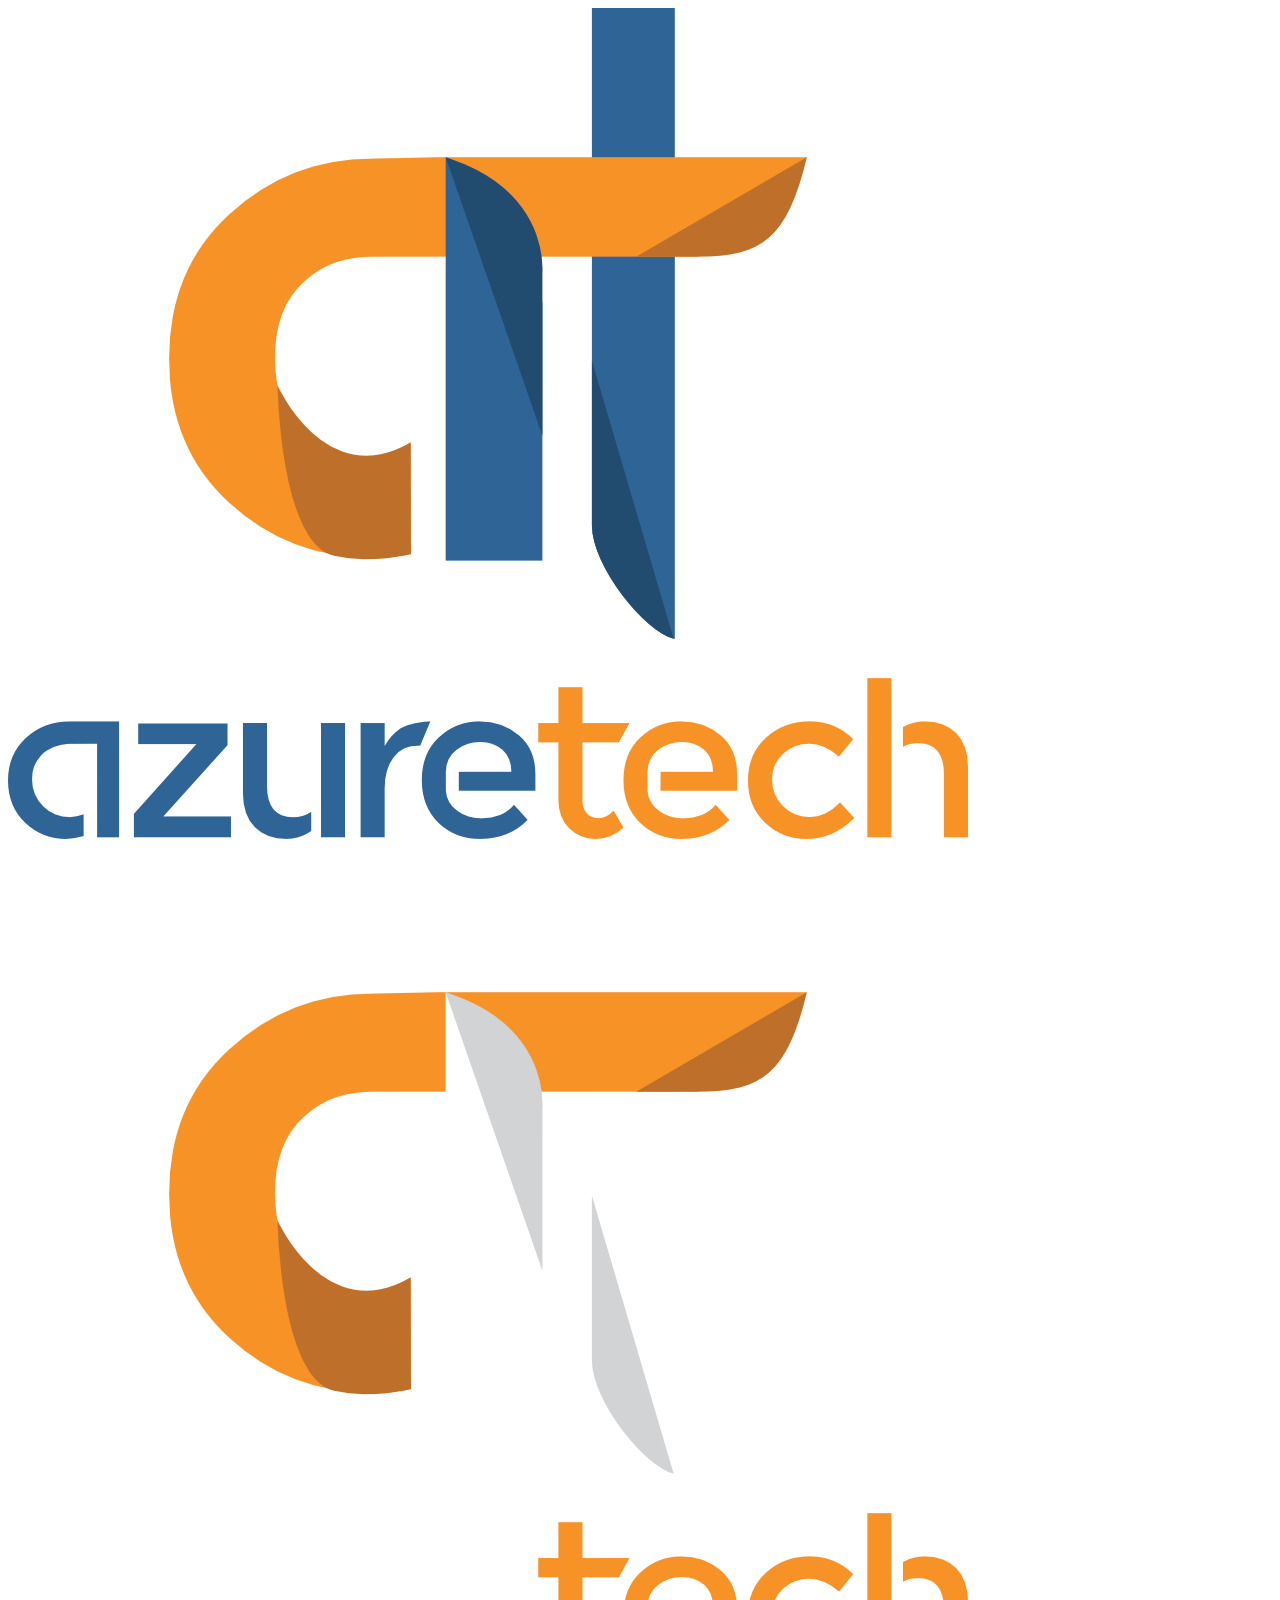
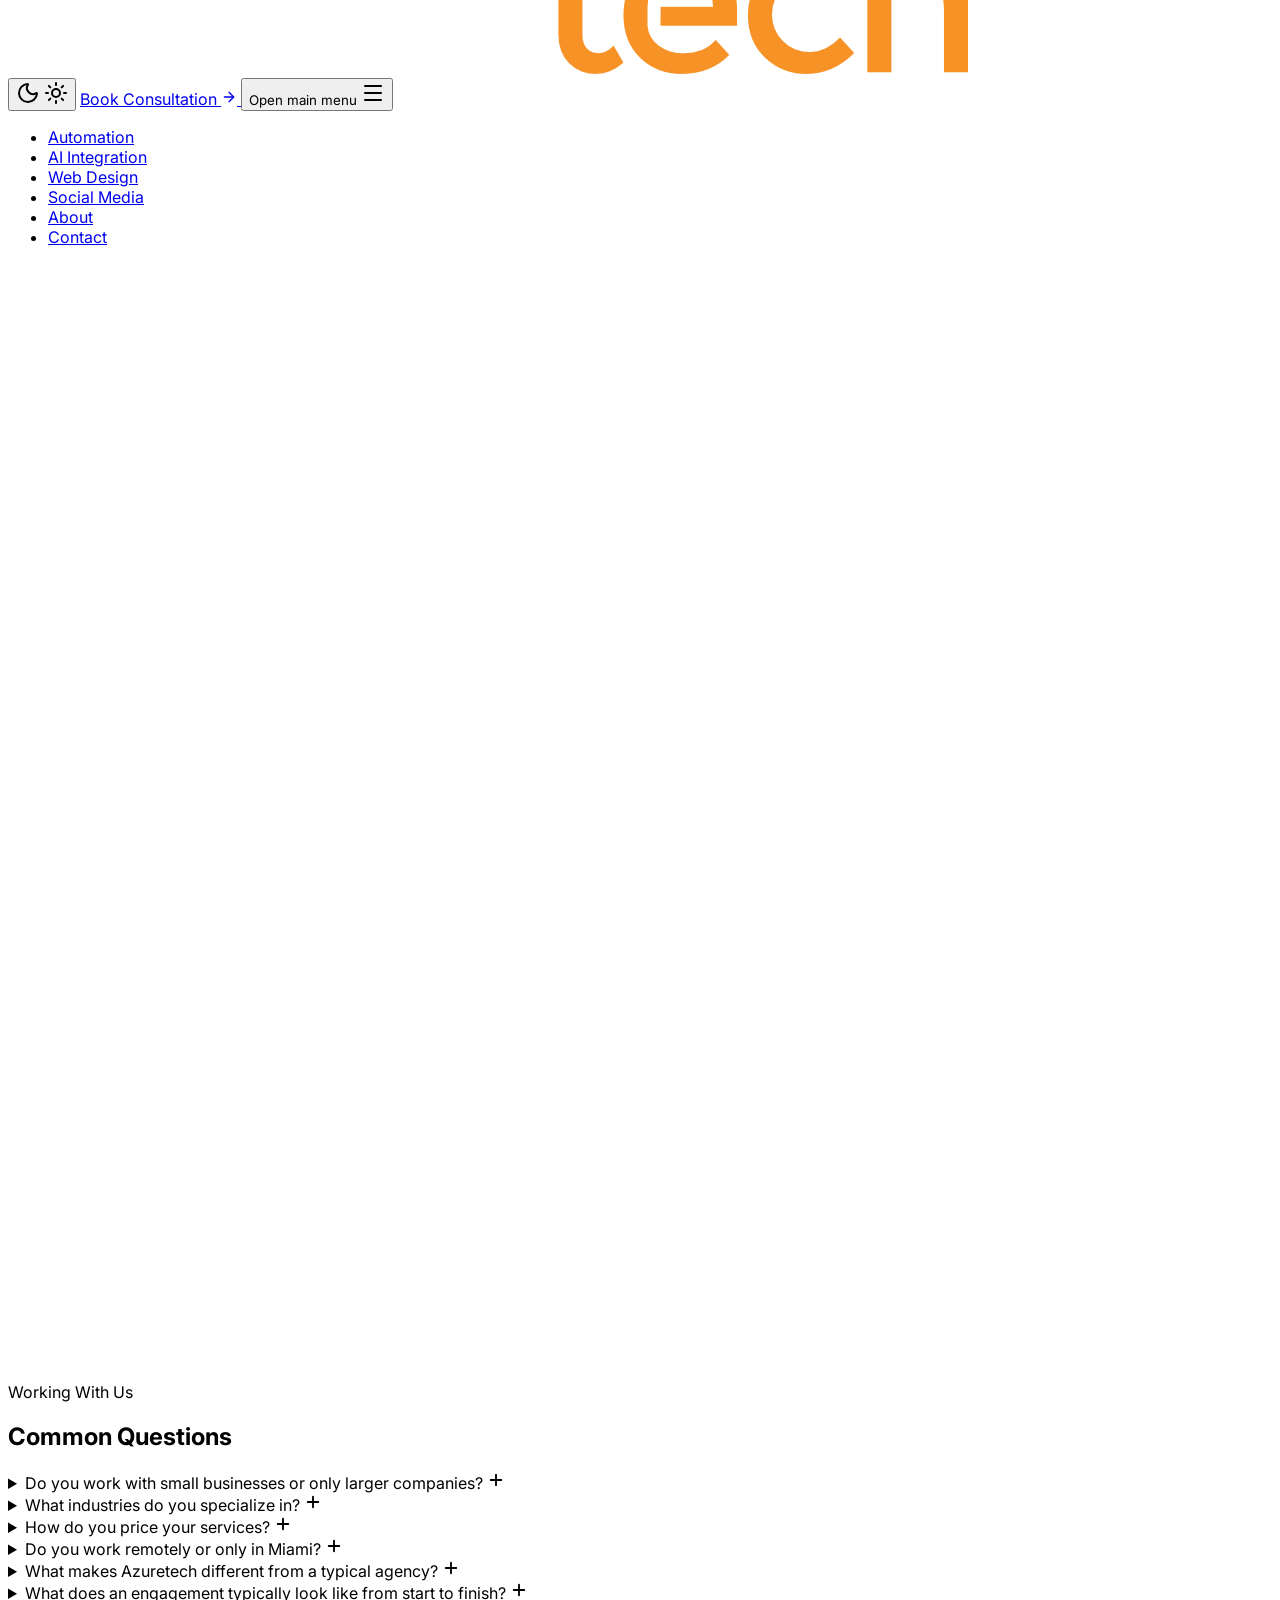
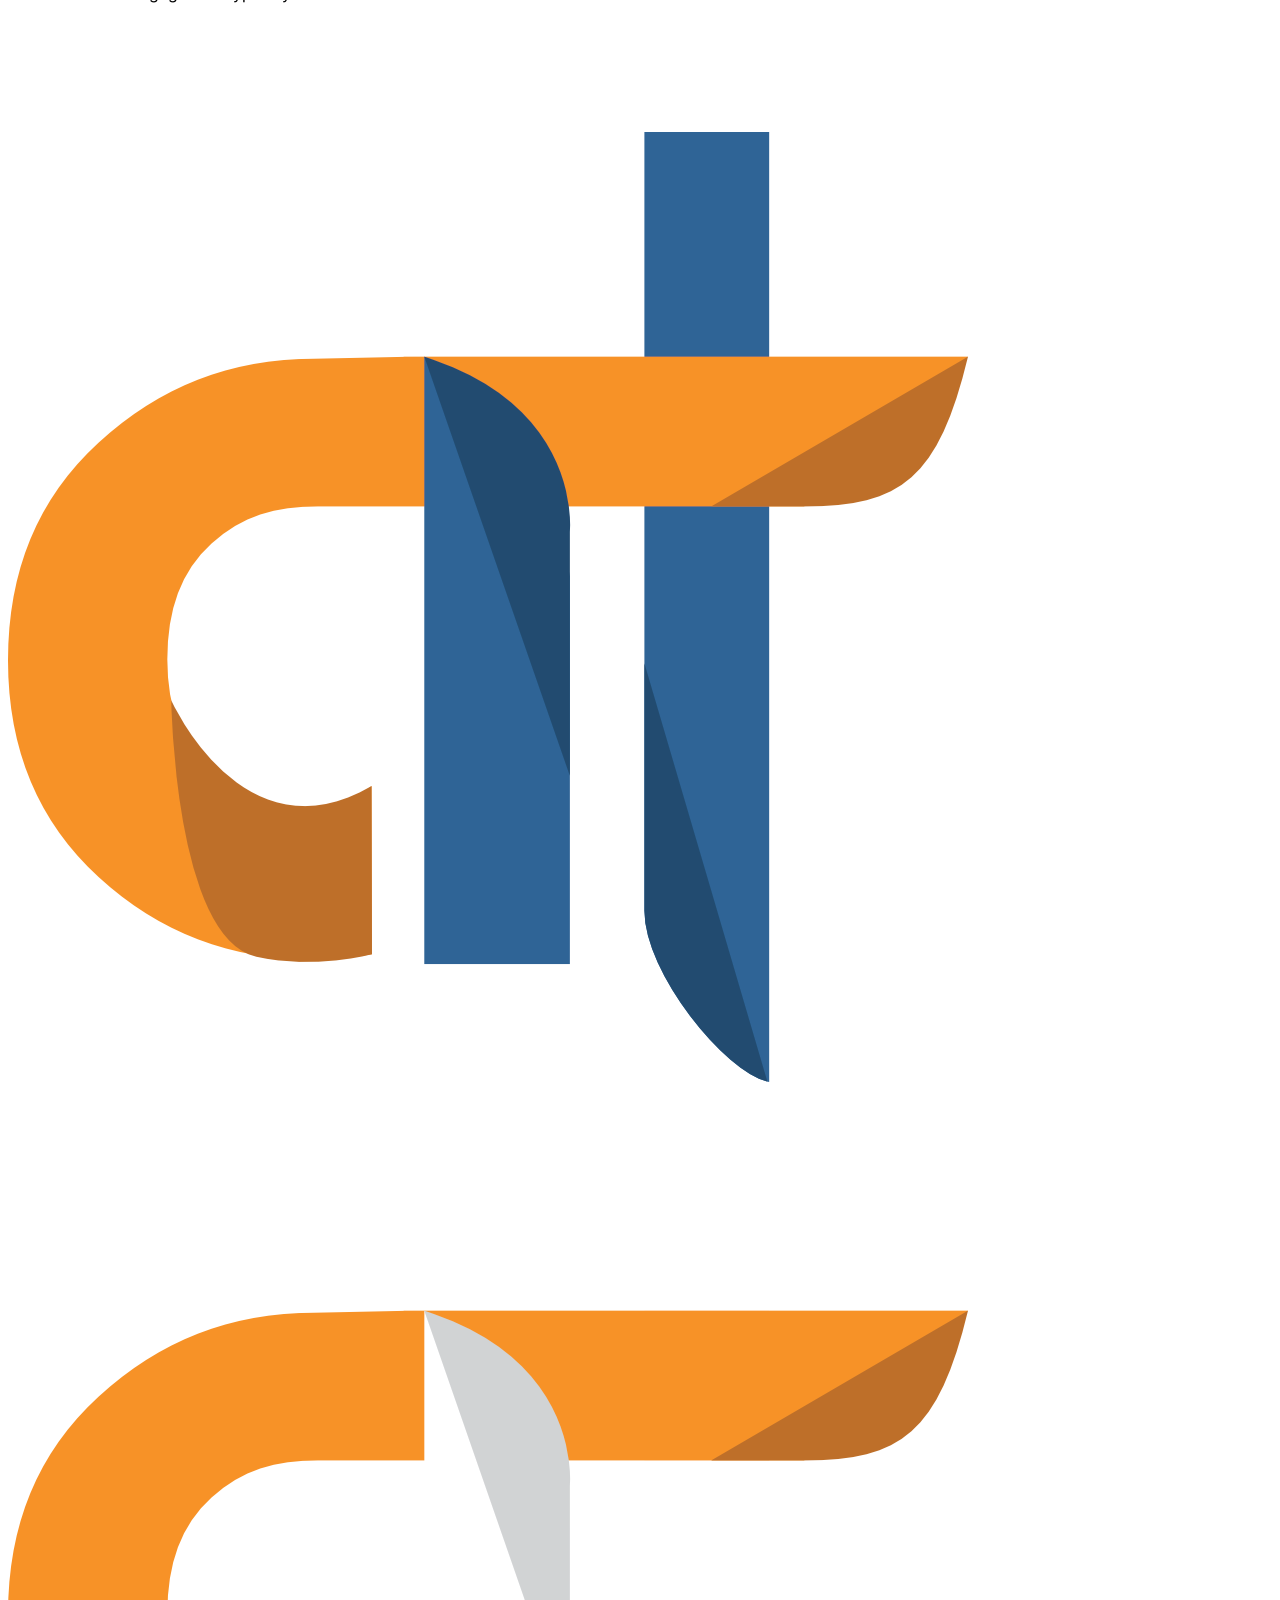
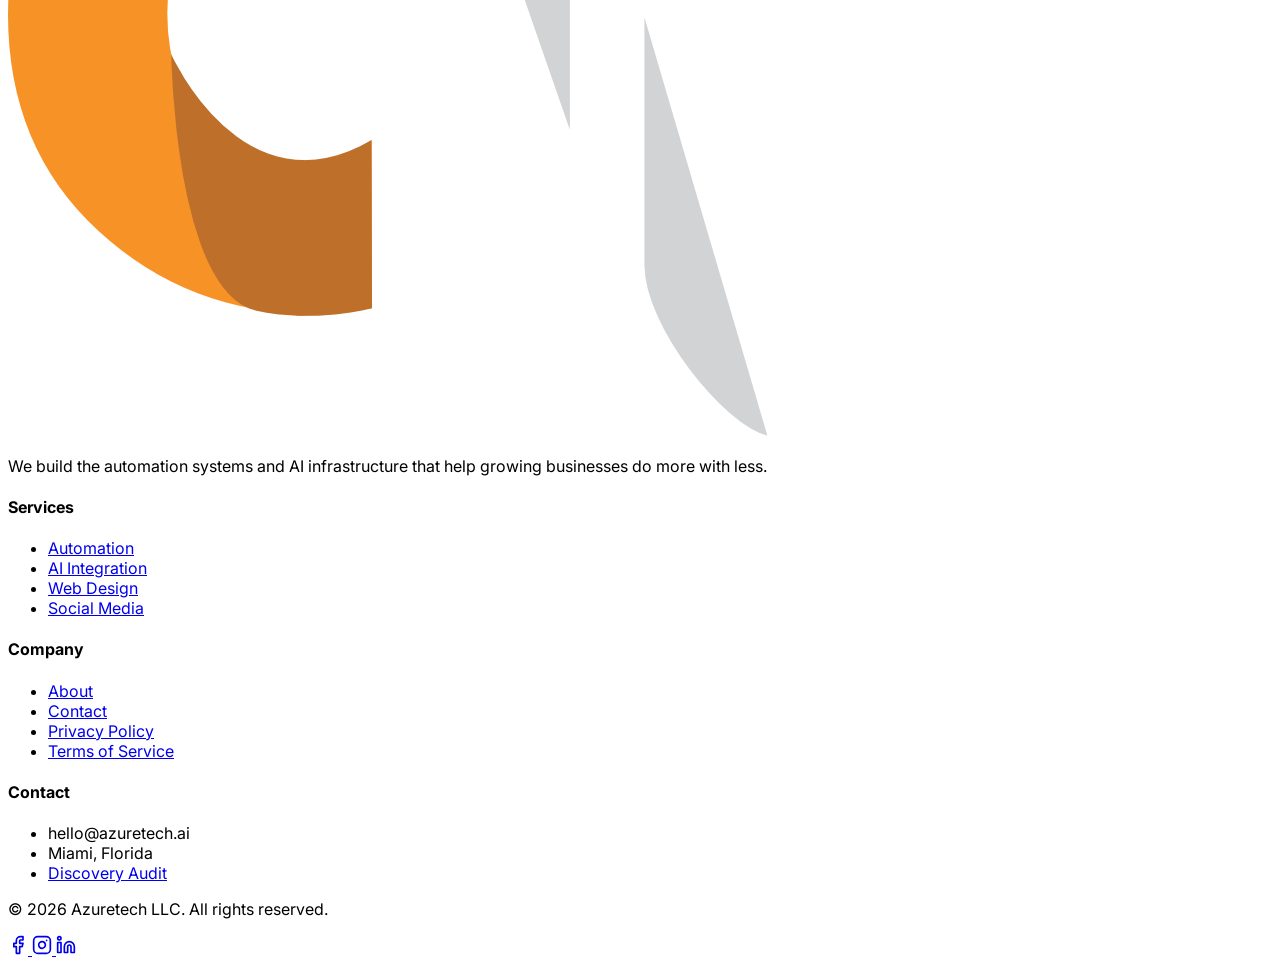
==== about.html @ cc4530bf "feat: replace Supabase logo URLs with local blue-orange logos Co-Authored-By: Claude Sonnet 4.6 <nor" ====
<!DOCTYPE html>
<html lang="en" class="scroll-smooth" id="html-root">

<head>
    <meta charset="UTF-8">
    <meta name="viewport" content="width=device-width, initial-scale=1.0">
    <title>About Azuretech — AI Automation &amp; Web Services | Miami, FL</title>
    <meta name="description" content="Azuretech is a Miami-based technology company that builds AI automation, custom websites, and digital systems for growing businesses. Founded by Giovanni Cespedes.">
    <link rel="canonical" href="https://azuretechit.com/about.html">
    <script type="application/ld+json">
    {
      "@context": "https://schema.org",
      "@type": "Organization",
      "name": "Azuretech",
      "url": "https://azuretechit.com",
      "telephone": "(786) 762-3499",
      "email": "hello@azuretech.ai",
      "address": { "@type": "PostalAddress", "addressLocality": "Miami", "addressRegion": "FL" },
      "founder": { "@type": "Person", "name": "Giovanni Cespedes" },
      "description": "Miami-based technology company specializing in AI automation, web design, and digital systems for growing businesses."
    }
    </script>
    <script src="https://cdn.tailwindcss.com"></script>
    <script>
        tailwind.config = { darkMode: 'class' };
    </script>
    <script src="https://unpkg.com/lucide@latest"></script>
    <link href="https://fonts.googleapis.com/css2?family=Inter:wght@300;400;500;600;700&display=swap" rel="stylesheet">
    <style>
        * {
            font-family: 'Inter', sans-serif;
        }

        ::selection {
            background-color: #f0942e;
            color: #ffffff;
        }

        /* Smooth scroll */
        html {
            scroll-behavior: smooth;
        }

        /* Dot grid for philosophy section */
        .technical-dot-grid {
            background-image: radial-gradient(circle, rgba(255, 255, 255, 0.06) 1px, transparent 1px);
            background-size: 24px 24px;
        }

        /* Float animation for decorative blobs */
        @keyframes float {
            0% { transform: translateY(0px) translateX(0px); }
            50% { transform: translateY(-20px) translateX(10px); }
            100% { transform: translateY(0px) translateX(0px); }
        }
        .animate-float {
            animation: float 15s ease-in-out infinite;
        }

        /* Fade-in on scroll */
        .fade-up {
            opacity: 0;
            transform: translateY(24px);
            transition: opacity 0.7s cubic-bezier(0.22, 1, 0.36, 1), transform 0.7s cubic-bezier(0.22, 1, 0.36, 1);
        }
        .fade-up.visible {
            opacity: 1;
            transform: translateY(0);
        }

        /* Stat counter animation */
        .stat-number {
            display: inline-block;
        }
    </style>
    <!-- Dark mode init (prevents flash) -->
    <script>
        if (window.matchMedia('(prefers-color-scheme: dark)').matches) {
            document.documentElement.classList.add('dark');
        }
    </script>
</head>

<body class="bg-white dark:bg-[#0f1218] text-slate-900 dark:text-[#ebebeb] antialiased transition-colors duration-300">

    <!-- ============ NAVIGATION ============ -->
    <nav class="fixed w-full z-50 top-0 start-0 border-b border-gray-200 dark:border-white/5 bg-white/80 dark:bg-[#0f1218]/80 backdrop-blur-md transition-colors duration-300">
        <div class="flex flex-wrap max-w-7xl mx-auto pt-4 pr-6 pb-4 pl-6 items-center justify-between">
            <a href="index.html" class="flex items-center space-x-3 rtl:space-x-reverse group">
                <div class="flex items-center gap-2 font-semibold text-xl tracking-tight text-slate-900 dark:text-white">
                    <img src="assets/logos/azuretech-logo-blue-orange.png"
                        class="bg-center w-auto h-14 object-cover block dark:hidden" alt="Azuretech Logo">
                    <img src="assets/logos/azuretech-logo-white-orange.png"
                        class="w-auto h-14 object-contain hidden dark:block" alt="Azuretech Logo">
                </div>
            </a>
            <div class="flex lg:order-2 space-x-3 items-center">
                <!-- Dark mode toggle -->
                <button
                    onclick="document.documentElement.classList.toggle('dark');"
                    class="hover:bg-gray-100 dark:text-gray-400 dark:hover:bg-white/10 transition-colors focus:outline-none focus:ring-2 focus:ring-gray-200 dark:focus:ring-gray-700 text-gray-500 rounded-lg p-2">
                    <svg xmlns="http://www.w3.org/2000/svg" width="24" height="24" viewBox="0 0 24 24" fill="none"
                        stroke="currentColor" stroke-width="2" stroke-linecap="round" stroke-linejoin="round"
                        class="hidden dark:block w-5 h-5" aria-hidden="true">
                        <path d="M20.985 12.486a9 9 0 1 1-9.473-9.472c.405-.022.617.46.402.803a6 6 0 0 0 8.268 8.268c.344-.215.825-.004.803.401"></path>
                    </svg>
                    <svg xmlns="http://www.w3.org/2000/svg" width="24" height="24" viewBox="0 0 24 24" fill="none"
                        stroke="currentColor" stroke-width="2" stroke-linecap="round" stroke-linejoin="round"
                        class="block dark:hidden w-5 h-5" aria-hidden="true">
                        <circle cx="12" cy="12" r="4"></circle>
                        <path d="M12 2v2"></path>
                        <path d="M12 20v2"></path>
                        <path d="m4.93 4.93 1.41 1.41"></path>
                        <path d="m17.66 17.66 1.41 1.41"></path>
                        <path d="M2 12h2"></path>
                        <path d="M20 12h2"></path>
                        <path d="m6.34 17.66-1.41 1.41"></path>
                        <path d="m19.07 4.93-1.41 1.41"></path>
                    </svg>
                </button>
                <!-- CTA Button -->
                <a href="contact.html"
                    class="hidden lg:flex text-white bg-[#f0942e] hover:bg-[#e28b2b] hover:shadow-[0_0_20px_rgba(240,148,46,0.4)] focus:ring-4 focus:outline-none focus:ring-[#f0942e]/30 font-medium rounded-lg text-sm px-5 py-2.5 text-center transition-all duration-300 items-center gap-2">
                    Book Consultation
                    <svg xmlns="http://www.w3.org/2000/svg" width="16" height="16" viewBox="0 0 24 24" fill="none"
                        stroke="currentColor" stroke-width="2" stroke-linecap="round" stroke-linejoin="round"
                        class="w-4 h-4">
                        <path d="M5 12h14"></path>
                        <path d="m12 5 7 7-7 7"></path>
                    </svg>
                </a>
                <!-- Mobile menu toggle -->
                <button id="mobile-menu-btn" type="button"
                    class="inline-flex dark:text-gray-400 lg:hidden hover:bg-gray-100 dark:hover:bg-white/5 focus:outline-none text-sm text-gray-500 w-10 h-10 rounded-lg p-2 items-center justify-center"
                    aria-controls="navbar-sticky" aria-expanded="false">
                    <span class="sr-only">Open main menu</span>
                    <svg xmlns="http://www.w3.org/2000/svg" width="24" height="24" viewBox="0 0 24 24" fill="none"
                        stroke="currentColor" stroke-width="2" stroke-linecap="round" stroke-linejoin="round"
                        class="w-6 h-6">
                        <path d="M4 5h16"></path>
                        <path d="M4 12h16"></path>
                        <path d="M4 19h16"></path>
                    </svg>
                </button>
            </div>
            <!-- Desktop nav links -->
            <div class="items-center justify-between hidden w-full lg:flex lg:w-auto lg:order-1" id="navbar-sticky">
                <ul class="flex flex-col p-4 lg:p-0 mt-4 font-medium border border-gray-100 dark:border-white/10 rounded-lg bg-gray-50 dark:bg-white/5 lg:space-x-8 rtl:space-x-reverse lg:flex-row lg:mt-0 lg:border-0 lg:bg-transparent">
                    <li>
                        <a href="automation.html"
                            class="block py-2 px-3 text-slate-600 dark:text-gray-300 rounded hover:bg-gray-100 dark:hover:bg-white/10 lg:hover:bg-transparent lg:hover:text-[#547aa1] lg:dark:hover:text-[#547aa1] lg:p-0 transition-colors">
                            Automation
                        </a>
                    </li>
                    <li>
                        <a href="ai-integration.html"
                            class="block py-2 px-3 text-slate-600 dark:text-gray-300 rounded hover:bg-gray-100 dark:hover:bg-white/10 lg:hover:bg-transparent lg:hover:text-[#547aa1] lg:dark:hover:text-[#547aa1] lg:p-0 transition-colors">
                            AI Integration
                        </a>
                    </li>
                    <li>
                        <a href="web-design.html"
                            class="block py-2 px-3 text-slate-600 dark:text-gray-300 rounded hover:bg-gray-100 dark:hover:bg-white/10 lg:hover:bg-transparent lg:hover:text-[#547aa1] lg:dark:hover:text-[#547aa1] lg:p-0 transition-colors">
                            Web Design
                        </a>
                    </li>
                    <li>
                        <a href="social-media.html"
                            class="block py-2 px-3 text-slate-600 dark:text-gray-300 rounded hover:bg-gray-100 dark:hover:bg-white/10 lg:hover:bg-transparent lg:hover:text-[#547aa1] lg:dark:hover:text-[#547aa1] lg:p-0 transition-colors">
                            Social Media
                        </a>
                    </li>
                    <li>
                        <a href="about.html"
                            class="block py-2 px-3 text-[#f0942e] rounded lg:bg-transparent lg:text-[#f0942e] lg:p-0"
                            aria-current="page">
                            About
                        </a>
                    </li>
                    <li>
                        <a href="contact.html"
                            class="block py-2 px-3 text-slate-600 dark:text-gray-300 rounded hover:bg-gray-100 dark:hover:bg-white/10 lg:hover:bg-transparent lg:hover:text-[#547aa1] lg:dark:hover:text-[#547aa1] lg:p-0 transition-colors">
                            Contact
                        </a>
                    </li>
                </ul>
            </div>
        </div>
    </nav>

    <main class="pt-24">

        <!-- ============ HERO SECTION ============ -->
        <section class="relative overflow-hidden bg-white dark:bg-[#0f1218] transition-colors duration-300">
            <div class="max-w-7xl mx-auto px-6 py-24 md:py-32">
                <div class="grid lg:grid-cols-2 gap-16 items-center">
                    <div class="fade-up">
                        <span class="inline-block py-1.5 px-4 rounded-full bg-[#395e8b]/5 dark:bg-[#395e8b]/10 border border-[#395e8b]/20 text-[#547aa1] text-xs font-semibold uppercase tracking-widest mb-6">
                            About Azuretech
                        </span>
                        <h1 class="text-5xl md:text-7xl font-semibold tracking-tight text-slate-900 dark:text-[#ebebeb] mb-8 leading-[1.1]">
                            Technical Operator.<br>
                            <span class="text-[#f0942e]">Business Strategist.</span>
                        </h1>
                        <p class="text-lg text-slate-500 dark:text-gray-400 max-w-xl mb-10 leading-relaxed">
                            Azuretech bridges the gap between raw technical capability and high-level commercial outcomes. We don't just build — we engineer growth through operational precision.
                        </p>
                        <div class="flex flex-wrap gap-6">
                            <div class="flex items-center gap-2 text-[#f0942e] font-medium">
                                <i data-lucide="shield-check" class="w-5 h-5"></i>
                                <span>ROI-First Framework</span>
                            </div>
                            <div class="flex items-center gap-2 text-[#395e8b] dark:text-[#547aa1] font-medium">
                                <i data-lucide="zap" class="w-5 h-5"></i>
                                <span>Rapid Deployment</span>
                            </div>
                        </div>
                    </div>
                    <div class="relative fade-up" style="transition-delay: 0.15s;">
                        <div class="aspect-square rounded-xl overflow-hidden shadow-2xl">
                            <img
                                src="https://images.unsplash.com/photo-1497366216548-37526070297c?w=800&h=800&fit=crop&q=80"
                                alt="Modern workspace with clean minimalist design"
                                class="w-full h-full object-cover grayscale hover:grayscale-0 transition-all duration-700">
                        </div>
                        <!-- Decorative blobs -->
                        <div class="absolute -bottom-8 -left-8 w-48 h-48 bg-[#f0942e]/10 rounded-full blur-3xl pointer-events-none"></div>
                        <div class="absolute -top-8 -right-8 w-64 h-64 bg-[#395e8b]/10 rounded-full blur-3xl pointer-events-none"></div>
                    </div>
                </div>
            </div>
        </section>

        <!-- ============ FOUNDER SECTION ============ -->
        <section class="bg-gray-50 dark:bg-[#161b22] transition-colors duration-300">
            <div class="max-w-7xl mx-auto px-6 py-24 md:py-32">
                <div class="mb-16 fade-up">
                    <h2 class="text-4xl font-semibold tracking-tight mb-4 text-slate-900 dark:text-[#ebebeb]">The Architect's Origin</h2>
                    <div class="w-20 h-1.5 bg-[#f0942e] rounded-full"></div>
                </div>
                <div class="grid grid-cols-1 md:grid-cols-12 gap-6">
                    <!-- Founder Image -->
                    <!-- ⚠️ REPLACE WITH REAL PHOTO OF GIOVANNI CESPEDES — see image-generation-prompts.md for portrait prompt -->
                    <div class="md:col-span-4 rounded-xl overflow-hidden bg-white dark:bg-[#0f1218] shadow-sm h-[420px] fade-up">
                        <img
                            src="https://images.unsplash.com/photo-1507003211169-0a1dd7228f2d?w=600&h=800&fit=crop&q=80"
                            alt="Giovanni Cespedes, Founder of Azuretech"
                            class="w-full h-full object-cover">
                    </div>
                    <!-- Story Card -->
                    <div class="md:col-span-8 p-10 md:p-12 bg-white dark:bg-[#0f1218] border border-gray-200 dark:border-white/10 rounded-xl shadow-sm flex flex-col justify-center fade-up" style="transition-delay: 0.1s;">
                        <h3 class="text-3xl font-semibold mb-6 text-slate-900 dark:text-[#ebebeb]">Giovanni Cespedes</h3>
                        <p class="text-slate-500 dark:text-gray-400 text-lg leading-relaxed mb-6 italic border-l-4 border-[#f0942e] pl-5">
                            "Innovation without operational context is just overhead."
                        </p>
                        <p class="text-slate-500 dark:text-gray-400 leading-relaxed mb-8">
                            With a unique background spanning <strong class="text-slate-700 dark:text-gray-200">Public Adjusting, IT infrastructure, and Full-stack Development</strong>, Giovanni built Azuretech on the premise that businesses need more than just code — they need systems that respect the bottom line. His journey through high-stakes adjusting taught him the value of precision; his years in IT taught him the power of scale.
                        </p>
                        <div class="grid grid-cols-3 gap-8">
                            <div>
                                <div class="text-[#f0942e] font-semibold text-3xl mb-1">10+</div>
                                <div class="text-xs uppercase tracking-widest text-slate-400 dark:text-gray-500">Years Experience</div>
                            </div>
                            <div>
                                <div class="text-[#f0942e] font-semibold text-3xl mb-1">50+</div>
                                <div class="text-xs uppercase tracking-widest text-slate-400 dark:text-gray-500">Enterprises Scaled</div>
                            </div>
                            <div>
                                <div class="text-[#f0942e] font-semibold text-3xl mb-1">98%</div>
                                <div class="text-xs uppercase tracking-widest text-slate-400 dark:text-gray-500">Client Retention</div>
                            </div>
                        </div>
                    </div>
                </div>
            </div>
        </section>

        <!-- ============ PHILOSOPHY SECTION (Dark Dramatic) ============ -->
        <section class="relative py-32 md:py-40 overflow-hidden bg-[#0B0E14] text-white">
            <!-- Animated Background -->
            <div class="absolute inset-0 overflow-hidden pointer-events-none">
                <div class="absolute inset-0 technical-dot-grid"></div>
                <div class="absolute top-1/4 left-1/4 w-[500px] h-[500px] bg-[#f0942e]/5 rounded-full blur-[120px] animate-float"></div>
                <div class="absolute bottom-1/4 right-1/4 w-[400px] h-[400px] bg-[#395e8b]/5 rounded-full blur-[100px] animate-float" style="animation-delay: -5s;"></div>
            </div>
            <div class="relative z-10 max-w-7xl mx-auto px-6 text-center fade-up">
                <span class="inline-block px-4 py-1.5 rounded-full border border-[#f0942e]/30 text-[#f0942e] text-xs font-semibold tracking-widest uppercase mb-12">
                    The Brand Ethos
                </span>
                <h2 class="text-5xl md:text-7xl lg:text-8xl font-semibold tracking-tighter mb-12 leading-[1] max-w-5xl mx-auto">
                    Our Philosophy: <br>
                    <span class="text-[#f0942e]">Simplification</span> over Complexity.
                </h2>
                <div class="flex justify-center">
                    <p class="max-w-3xl text-xl md:text-2xl text-gray-400 leading-relaxed font-light">
                        We believe that the most sophisticated technical solutions are those that feel invisible. Our brand promise is to strip away the technical noise, exposing the lean, high-performing core of your business operations to enable effortless scale.
                    </p>
                </div>
            </div>
        </section>

        <!-- ============ CORE PRINCIPLES ============ -->
        <section class="bg-white dark:bg-[#0f1218] transition-colors duration-300">
            <div class="max-w-7xl mx-auto px-6 py-24 md:py-32">
                <div class="text-center mb-16 fade-up">
                    <h2 class="text-4xl font-semibold tracking-tight mb-4 text-slate-900 dark:text-[#ebebeb]">Core Principles</h2>
                    <p class="text-slate-500 dark:text-gray-400">The non-negotiable standards of Azuretech.</p>
                </div>
                <div class="grid md:grid-cols-3 gap-8">
                    <!-- Simplification -->
                    <div class="p-10 rounded-xl bg-white dark:bg-[#161b22] border border-gray-200 dark:border-white/10 hover:border-[#f0942e]/30 dark:hover:border-[#f0942e]/30 transition-all duration-300 group text-center flex flex-col items-center fade-up">
                        <div class="w-16 h-16 rounded-2xl bg-[#f0942e]/10 flex items-center justify-center text-[#f0942e] mb-8 group-hover:bg-[#f0942e] group-hover:text-white transition-all duration-300">
                            <i data-lucide="sparkles" class="w-8 h-8"></i>
                        </div>
                        <h3 class="text-2xl font-semibold mb-4 text-slate-900 dark:text-[#ebebeb]">Simplification</h3>
                        <p class="text-slate-500 dark:text-gray-400 leading-relaxed">
                            We strip away the noise. Complexity is a liability. Our goal is to create lean, high-performing systems that anyone on your team can manage.
                        </p>
                    </div>
                    <!-- ROI-First -->
                    <div class="p-10 rounded-xl bg-white dark:bg-[#161b22] border border-gray-200 dark:border-white/10 hover:border-[#f0942e]/30 dark:hover:border-[#f0942e]/30 transition-all duration-300 group text-center flex flex-col items-center fade-up" style="transition-delay: 0.1s;">
                        <div class="w-16 h-16 rounded-2xl bg-[#f0942e]/10 flex items-center justify-center text-[#f0942e] mb-8 group-hover:bg-[#f0942e] group-hover:text-white transition-all duration-300">
                            <i data-lucide="trending-up" class="w-8 h-8"></i>
                        </div>
                        <h3 class="text-2xl font-semibold mb-4 text-slate-900 dark:text-[#ebebeb]">ROI-First</h3>
                        <p class="text-slate-500 dark:text-gray-400 leading-relaxed">
                            If it doesn't move the needle, we don't build it. Every line of code and every strategic shift is measured against your bottom-line performance.
                        </p>
                    </div>
                    <!-- Client-First Partnership -->
                    <div class="p-10 rounded-xl bg-white dark:bg-[#161b22] border border-gray-200 dark:border-white/10 hover:border-[#f0942e]/30 dark:hover:border-[#f0942e]/30 transition-all duration-300 group text-center flex flex-col items-center fade-up" style="transition-delay: 0.2s;">
                        <div class="w-16 h-16 rounded-2xl bg-[#f0942e]/10 flex items-center justify-center text-[#f0942e] mb-8 group-hover:bg-[#f0942e] group-hover:text-white transition-all duration-300">
                            <i data-lucide="crown" class="w-8 h-8"></i>
                        </div>
                        <h3 class="text-2xl font-semibold mb-4 text-slate-900 dark:text-[#ebebeb]">Client-First Partnership</h3>
                        <p class="text-slate-500 dark:text-gray-400 leading-relaxed">
                            We work as an extension of your team, not just a vendor you invoice. Proactive communication, deep integration, and a long-term commitment to what we build together.
                        </p>
                    </div>
                </div>
            </div>
        </section>

        <!-- ═══════════════════════ FAQ ═══════════════════════ -->
        <section class="py-24 bg-white dark:bg-[#0f1218] transition-colors duration-300 border-t border-slate-100 dark:border-white/5">
            <div class="max-w-3xl mx-auto px-6">
                <div class="text-center mb-14">
                    <p class="text-sm font-semibold text-[#f0942e] uppercase tracking-wider mb-3">Working With Us</p>
                    <h2 class="text-3xl md:text-4xl font-bold text-slate-900 dark:text-white">Common Questions</h2>
                </div>
                <div class="space-y-3">
                    <details class="group bg-slate-50 dark:bg-[#161b22] border border-slate-200 dark:border-white/10 rounded-xl overflow-hidden">
                        <summary class="flex items-center justify-between px-6 py-5 cursor-pointer font-medium text-slate-900 dark:text-white list-none">
                            Do you work with small businesses or only larger companies?
                            <span class="text-[#f0942e] ml-4 transition-transform duration-200 group-open:rotate-45 flex-shrink-0">
                                <svg xmlns="http://www.w3.org/2000/svg" width="18" height="18" viewBox="0 0 24 24" fill="none" stroke="currentColor" stroke-width="2.5" stroke-linecap="round" stroke-linejoin="round"><line x1="12" y1="5" x2="12" y2="19"/><line x1="5" y1="12" x2="19" y2="12"/></svg>
                            </span>
                        </summary>
                        <div class="px-6 pb-5 text-slate-500 dark:text-gray-400 leading-relaxed">
                            Primarily small to mid-sized businesses — typically 2 to 50 employees — that are growing fast enough to feel the pain of manual processes but don't have a full technical team in-house. We're not the right fit for enterprise procurement cycles, but we're exactly right for founders and operators who need things built and working quickly.
                        </div>
                    </details>
                    <details class="group bg-slate-50 dark:bg-[#161b22] border border-slate-200 dark:border-white/10 rounded-xl overflow-hidden">
                        <summary class="flex items-center justify-between px-6 py-5 cursor-pointer font-medium text-slate-900 dark:text-white list-none">
                            What industries do you specialize in?
                            <span class="text-[#f0942e] ml-4 transition-transform duration-200 group-open:rotate-45 flex-shrink-0">
                                <svg xmlns="http://www.w3.org/2000/svg" width="18" height="18" viewBox="0 0 24 24" fill="none" stroke="currentColor" stroke-width="2.5" stroke-linecap="round" stroke-linejoin="round"><line x1="12" y1="5" x2="12" y2="19"/><line x1="5" y1="12" x2="19" y2="12"/></svg>
                            </span>
                        </summary>
                        <div class="px-6 pb-5 text-slate-500 dark:text-gray-400 leading-relaxed">
                            We've worked across professional services, real estate, e-commerce, healthcare, law, and service-based businesses. The automation problems are remarkably similar across industries — manual follow-up, disconnected tools, repetitive reporting — so we adapt quickly. We're not niche-locked.
                        </div>
                    </details>
                    <details class="group bg-slate-50 dark:bg-[#161b22] border border-slate-200 dark:border-white/10 rounded-xl overflow-hidden">
                        <summary class="flex items-center justify-between px-6 py-5 cursor-pointer font-medium text-slate-900 dark:text-white list-none">
                            How do you price your services?
                            <span class="text-[#f0942e] ml-4 transition-transform duration-200 group-open:rotate-45 flex-shrink-0">
                                <svg xmlns="http://www.w3.org/2000/svg" width="18" height="18" viewBox="0 0 24 24" fill="none" stroke="currentColor" stroke-width="2.5" stroke-linecap="round" stroke-linejoin="round"><line x1="12" y1="5" x2="12" y2="19"/><line x1="5" y1="12" x2="19" y2="12"/></svg>
                            </span>
                        </summary>
                        <div class="px-6 pb-5 text-slate-500 dark:text-gray-400 leading-relaxed">
                            Project-based for builds (websites, automation systems, AI integrations) and retainer-based for ongoing management and support. We scope everything clearly upfront so you know the number before any work starts. No surprise invoices, no scope creep billed without conversation.
                        </div>
                    </details>
                    <details class="group bg-slate-50 dark:bg-[#161b22] border border-slate-200 dark:border-white/10 rounded-xl overflow-hidden">
                        <summary class="flex items-center justify-between px-6 py-5 cursor-pointer font-medium text-slate-900 dark:text-white list-none">
                            Do you work remotely or only in Miami?
                            <span class="text-[#f0942e] ml-4 transition-transform duration-200 group-open:rotate-45 flex-shrink-0">
                                <svg xmlns="http://www.w3.org/2000/svg" width="18" height="18" viewBox="0 0 24 24" fill="none" stroke="currentColor" stroke-width="2.5" stroke-linecap="round" stroke-linejoin="round"><line x1="12" y1="5" x2="12" y2="19"/><line x1="5" y1="12" x2="19" y2="12"/></svg>
                            </span>
                        </summary>
                        <div class="px-6 pb-5 text-slate-500 dark:text-gray-400 leading-relaxed">
                            Fully remote-capable. We're headquartered in Miami but work with clients across the US. All discovery, strategy, and project management happens over calls and async communication — we've found it's often more efficient than on-site meetings.
                        </div>
                    </details>
                    <details class="group bg-slate-50 dark:bg-[#161b22] border border-slate-200 dark:border-white/10 rounded-xl overflow-hidden">
                        <summary class="flex items-center justify-between px-6 py-5 cursor-pointer font-medium text-slate-900 dark:text-white list-none">
                            What makes Azuretech different from a typical agency?
                            <span class="text-[#f0942e] ml-4 transition-transform duration-200 group-open:rotate-45 flex-shrink-0">
                                <svg xmlns="http://www.w3.org/2000/svg" width="18" height="18" viewBox="0 0 24 24" fill="none" stroke="currentColor" stroke-width="2.5" stroke-linecap="round" stroke-linejoin="round"><line x1="12" y1="5" x2="12" y2="19"/><line x1="5" y1="12" x2="19" y2="12"/></svg>
                            </span>
                        </summary>
                        <div class="px-6 pb-5 text-slate-500 dark:text-gray-400 leading-relaxed">
                            Most agencies specialize in one thing — design, or development, or marketing. We sit at the intersection of all three plus operations and AI. That means we see the full picture: how a website connects to your CRM, how your CRM connects to your email flows, and where manual work is costing you time and money. We don't just deliver a file — we build systems.
                        </div>
                    </details>
                    <details class="group bg-slate-50 dark:bg-[#161b22] border border-slate-200 dark:border-white/10 rounded-xl overflow-hidden">
                        <summary class="flex items-center justify-between px-6 py-5 cursor-pointer font-medium text-slate-900 dark:text-white list-none">
                            What does an engagement typically look like from start to finish?
                            <span class="text-[#f0942e] ml-4 transition-transform duration-200 group-open:rotate-45 flex-shrink-0">
                                <svg xmlns="http://www.w3.org/2000/svg" width="18" height="18" viewBox="0 0 24 24" fill="none" stroke="currentColor" stroke-width="2.5" stroke-linecap="round" stroke-linejoin="round"><line x1="12" y1="5" x2="12" y2="19"/><line x1="5" y1="12" x2="19" y2="12"/></svg>
                            </span>
                        </summary>
                        <div class="px-6 pb-5 text-slate-500 dark:text-gray-400 leading-relaxed">
                            It starts with a free Discovery Audit — a 30–45 minute call where we map your current workflows and identify the highest-impact opportunities. From there, we scope the project, agree on deliverables and timeline, build in phases with regular check-ins, and hand off with documentation and a walkthrough. Most clients are live within 3–5 weeks.
                        </div>
                    </details>
                </div>
            </div>
        </section>

        <!-- ============ CTA SECTION ============ -->
        <section class="bg-gray-50 dark:bg-[#161b22] transition-colors duration-300 py-24 px-6">
            <div class="max-w-5xl mx-auto bg-gradient-to-br from-[#8e4e00] to-[#f0942e] rounded-2xl p-12 md:p-20 text-center relative overflow-hidden shadow-2xl shadow-[#f0942e]/20 fade-up">
                <!-- Decorative blobs -->
                <div class="absolute top-0 right-0 w-64 h-64 bg-white/10 rounded-full blur-3xl -translate-y-1/2 translate-x-1/2 pointer-events-none"></div>
                <div class="absolute bottom-0 left-0 w-48 h-48 bg-black/5 rounded-full blur-2xl translate-y-1/2 -translate-x-1/2 pointer-events-none"></div>
                <div class="relative z-10">
                    <h2 class="text-4xl md:text-6xl font-semibold text-white mb-8 tracking-tight">Ready to evolve your operations?</h2>
                    <p class="text-white/90 text-xl max-w-2xl mx-auto mb-12 leading-relaxed">
                        Let's map out what automation can do for your business — no sales pitch, just an honest look at what's possible.
                    </p>
                    <div class="flex flex-col sm:flex-row gap-6 justify-center">
                        <a href="contact.html"
                            class="bg-white text-[#f0942e] px-10 py-4 rounded-lg font-semibold text-lg hover:scale-105 active:scale-95 transition-all shadow-xl inline-flex items-center justify-center gap-2">
                            Get Started Now
                            <svg xmlns="http://www.w3.org/2000/svg" width="20" height="20" viewBox="0 0 24 24" fill="none"
                                stroke="currentColor" stroke-width="2" stroke-linecap="round" stroke-linejoin="round"
                                class="w-5 h-5">
                                <path d="M5 12h14"></path>
                                <path d="m12 5 7 7-7 7"></path>
                            </svg>
                        </a>
                        <a href="contact.html"
                            class="border-2 border-white/40 text-white px-10 py-4 rounded-lg font-semibold text-lg hover:bg-white/10 transition-all inline-flex items-center justify-center">
                            Book a Strategy Session
                        </a>
                    </div>
                </div>
            </div>
        </section>

    </main>

    <!-- ============ FOOTER ============ -->
    <footer class="dark:border-white/10 dark:bg-[#0b0e14] transition-colors duration-300 bg-gray-50 border-gray-200 border-t pt-16 pb-12">
        <div class="max-w-7xl mx-auto px-6">
            <div class="grid grid-cols-2 md:grid-cols-4 lg:grid-cols-5 gap-8 mb-16">
                <div class="col-span-2 lg:col-span-2 pr-8">
                    <a href="index.html" class="flex items-center gap-2.5 mb-6 group">
                        <img src="assets/logos/at-blue-orange.png"
                            alt="Azuretech Logo" class="w-auto h-12 object-contain block dark:hidden">
                        <img src="assets/logos/at-white-orange.png"
                            alt="Azuretech Logo" class="w-auto h-12 object-contain hidden dark:block">
                    </a>
                    <p class="leading-relaxed dark:text-gray-400 text-sm text-slate-500 max-w-sm">
                        We build the automation systems and AI infrastructure that help growing businesses do more with less.
                    </p>
                </div>

                <div class="flex flex-col gap-4">
                    <h4 class="text-sm font-semibold text-slate-900 dark:text-white tracking-tight">Services</h4>
                    <ul class="flex flex-col gap-3">
                        <li><a href="automation.html" class="text-sm text-slate-500 hover:text-[#547aa1] dark:text-gray-500 dark:hover:text-[#547aa1] transition-colors">Automation</a></li>
                        <li><a href="ai-integration.html" class="text-sm text-slate-500 hover:text-[#547aa1] dark:text-gray-500 dark:hover:text-[#547aa1] transition-colors">AI Integration</a></li>
                        <li><a href="web-design.html" class="text-sm text-slate-500 hover:text-[#547aa1] dark:text-gray-500 dark:hover:text-[#547aa1] transition-colors">Web Design</a></li>
                        <li><a href="social-media.html" class="text-sm text-slate-500 hover:text-[#547aa1] dark:text-gray-500 dark:hover:text-[#547aa1] transition-colors">Social Media</a></li>
                    </ul>
                </div>

                <div class="flex flex-col gap-4">
                    <h4 class="text-sm font-semibold text-slate-900 dark:text-white tracking-tight">Company</h4>
                    <ul class="flex flex-col gap-3">
                        <li><a href="about.html" class="text-sm text-[#f0942e] font-medium">About</a></li>
                        <li><a href="contact.html" class="text-sm text-slate-500 hover:text-[#547aa1] dark:text-gray-500 dark:hover:text-[#547aa1] transition-colors">Contact</a></li>
                        <li><a href="#" class="text-sm text-slate-500 hover:text-[#547aa1] dark:text-gray-500 dark:hover:text-[#547aa1] transition-colors">Privacy Policy</a></li>
                        <li><a href="#" class="text-sm text-slate-500 hover:text-[#547aa1] dark:text-gray-500 dark:hover:text-[#547aa1] transition-colors">Terms of Service</a></li>
                    </ul>
                </div>

                <div class="flex flex-col gap-4">
                    <h4 class="text-sm font-semibold text-slate-900 dark:text-white tracking-tight">Contact</h4>
                    <ul class="flex flex-col gap-3">
                        <li class="flex items-center gap-2 text-sm text-slate-500 dark:text-gray-500">
                            <i data-lucide="mail" class="w-4 h-4"></i>
                            hello@azuretech.ai
                        </li>
                        <li class="flex items-center gap-2 text-sm text-slate-500 dark:text-gray-500">
                            <i data-lucide="map-pin" class="w-4 h-4"></i>
                            Miami, Florida
                        </li>
                        <li class="mt-2">
                            <a href="contact.html"
                                class="text-white bg-[#f0942e] hover:bg-[#e28b2b] px-4 py-2.5 rounded-lg text-sm font-medium block text-center transition-all duration-300 hover:shadow-[0_0_20px_rgba(240,148,46,0.4)]">
                                Discovery Audit
                            </a>
                        </li>
                    </ul>
                </div>
            </div>

            <div class="border-t border-gray-200 dark:border-white/5 pt-8 flex flex-col md:flex-row justify-between items-center gap-6">
                <p class="text-sm text-slate-500 dark:text-gray-600">
                    &copy; 2026 Azuretech LLC. All rights reserved.
                </p>
                <div class="flex items-center gap-4">
                    <a href="https://www.facebook.com/AzuretechIT" target="_blank" rel="noopener noreferrer" class="text-slate-400 hover:text-slate-600 dark:text-gray-600 dark:hover:text-white transition-colors">
                        <svg xmlns="http://www.w3.org/2000/svg" width="20" height="20" viewBox="0 0 24 24" fill="none"
                            stroke="currentColor" stroke-width="2" stroke-linecap="round" stroke-linejoin="round" class="w-5 h-5">
                            <path d="M18 2h-3a5 5 0 0 0-5 5v3H7v4h3v8h4v-8h3l1-4h-4V7a1 1 0 0 1 1-1h3z"></path>
                        </svg>
                    </a>
                    <a href="https://www.instagram.com/azuretechit" target="_blank" rel="noopener noreferrer" class="text-slate-400 hover:text-slate-600 dark:text-gray-600 dark:hover:text-white transition-colors">
                        <svg xmlns="http://www.w3.org/2000/svg" width="20" height="20" viewBox="0 0 24 24" fill="none"
                            stroke="currentColor" stroke-width="2" stroke-linecap="round" stroke-linejoin="round" class="w-5 h-5">
                            <rect width="20" height="20" x="2" y="2" rx="5" ry="5"></rect>
                            <path d="M16 11.37A4 4 0 1 1 12.63 8 4 4 0 0 1 16 11.37z"></path>
                            <line x1="17.5" x2="17.51" y1="6.5" y2="6.5"></line>
                        </svg>
                    </a>
                    <a href="https://www.linkedin.com/company/azuretech-financial-legal-it-services/" target="_blank" rel="noopener noreferrer" class="text-slate-400 hover:text-slate-600 dark:text-gray-600 dark:hover:text-white transition-colors">
                        <svg xmlns="http://www.w3.org/2000/svg" width="20" height="20" viewBox="0 0 24 24" fill="none"
                            stroke="currentColor" stroke-width="2" stroke-linecap="round" stroke-linejoin="round" class="w-5 h-5">
                            <path d="M16 8a6 6 0 0 1 6 6v7h-4v-7a2 2 0 0 0-2-2 2 2 0 0 0-2 2v7h-4v-7a6 6 0 0 1 6-6z"></path>
                            <rect width="4" height="12" x="2" y="9"></rect>
                            <circle cx="4" cy="4" r="2"></circle>
                        </svg>
                    </a>
                </div>
            </div>
        </div>
    </footer>

    <script>
        // Initialize Lucide icons
        lucide.createIcons();

        // Mobile menu toggle
        const mobileMenuBtn = document.getElementById('mobile-menu-btn');
        const navMenu = document.getElementById('navbar-sticky');
        if (mobileMenuBtn && navMenu) {
            mobileMenuBtn.addEventListener('click', () => {
                navMenu.classList.toggle('hidden');
            });
        }

        // Fade-in on scroll observer
        const observer = new IntersectionObserver((entries) => {
            entries.forEach(entry => {
                if (entry.isIntersecting) {
                    entry.target.classList.add('visible');
                }
            });
        }, {
            threshold: 0.1,
            rootMargin: '0px 0px -40px 0px'
        });

        document.querySelectorAll('.fade-up').forEach(el => observer.observe(el));
    </script>

<script data-pplx-inline-edit>
(function(){
  if(window===window.top)return;
  function inlineAll(orig,clone){
    if(orig.nodeType!==1)return;
    try{
      var cs=getComputedStyle(orig);
      var t='';
      for(var i=0;i<cs.length;i++){t+=cs[i]+':'+cs.getPropertyValue(cs[i])+';';}
      clone.style.cssText=t;
    }catch(e){}
    var oc=orig.children,cc=clone.children;
    for(var j=0;j<oc.length&&j<cc.length;j++){inlineAll(oc[j],cc[j]);}
  }
  function stripExternal(clone){
    var imgs=clone.querySelectorAll('img');
    for(var i=0;i<imgs.length;i++){
      var s=imgs[i].getAttribute('src');
      if(s&&!s.startsWith('data:'))imgs[i].removeAttribute('src');
    }
    var all=clone.querySelectorAll('*');
    for(var i=0;i<all.length;i++){
      var st=all[i].style.cssText;
      if(st&&st.indexOf('url(')>=0){
        all[i].style.cssText=st.replace(/url\(["']?(?!data:)[^)"']*["']?\)/gi,'none');
      }
    }
  }
  window.addEventListener('message',function(e){
    if(!e.data||e.data.type!=='INLINE_EDIT_CAPTURE_REQUEST')return;
    var scrollX=window.scrollX||window.pageXOffset||0;
    var scrollY=window.scrollY||window.pageYOffset||0;
    var w=window.innerWidth,h=window.innerHeight;
    try{
      var clone=document.documentElement.cloneNode(true);
      var rm=clone.querySelectorAll('script,link[rel="stylesheet"],style');
      for(var i=0;i<rm.length;i++){rm[i].remove();}
      inlineAll(document.documentElement,clone);
      stripExternal(clone);
      var html=new XMLSerializer().serializeToString(clone);
      var svg='<svg xmlns="http://www.w3.org/2000/svg" width="'+w+'" height="'+h+'">'
        +'<foreignObject width="100%" height="100%">'
        +'<div xmlns="http://www.w3.org/1999/xhtml" style="width:'+w+'px;height:'+h+'px;overflow:hidden">'
        +'<div style="transform:translate(-'+scrollX+'px,-'+scrollY+'px);transform-origin:top left">'
        +html+'</div></div></foreignObject></svg>';
      var svgUrl='data:image/svg+xml;charset=utf-8,'+encodeURIComponent(svg);
      var img=new Image();
      img.onload=function(){
        var c=document.createElement('canvas');c.width=w;c.height=h;
        c.getContext('2d').drawImage(img,0,0);
        window.parent.postMessage({type:'INLINE_EDIT_SCREENSHOT_RESULT',dataUrl:c.toDataURL('image/png'),scrollX:scrollX,scrollY:scrollY},'*');
      };
      img.onerror=function(){
        window.parent.postMessage({type:'INLINE_EDIT_SCREENSHOT_RESULT',dataUrl:null,scrollX:scrollX,scrollY:scrollY},'*');
      };
      img.src=svgUrl;
    }catch(err){
      window.parent.postMessage({type:'INLINE_EDIT_SCREENSHOT_RESULT',dataUrl:null,scrollX:scrollX,scrollY:scrollY},'*');
    }
  });
})();
</script></body>
</html>
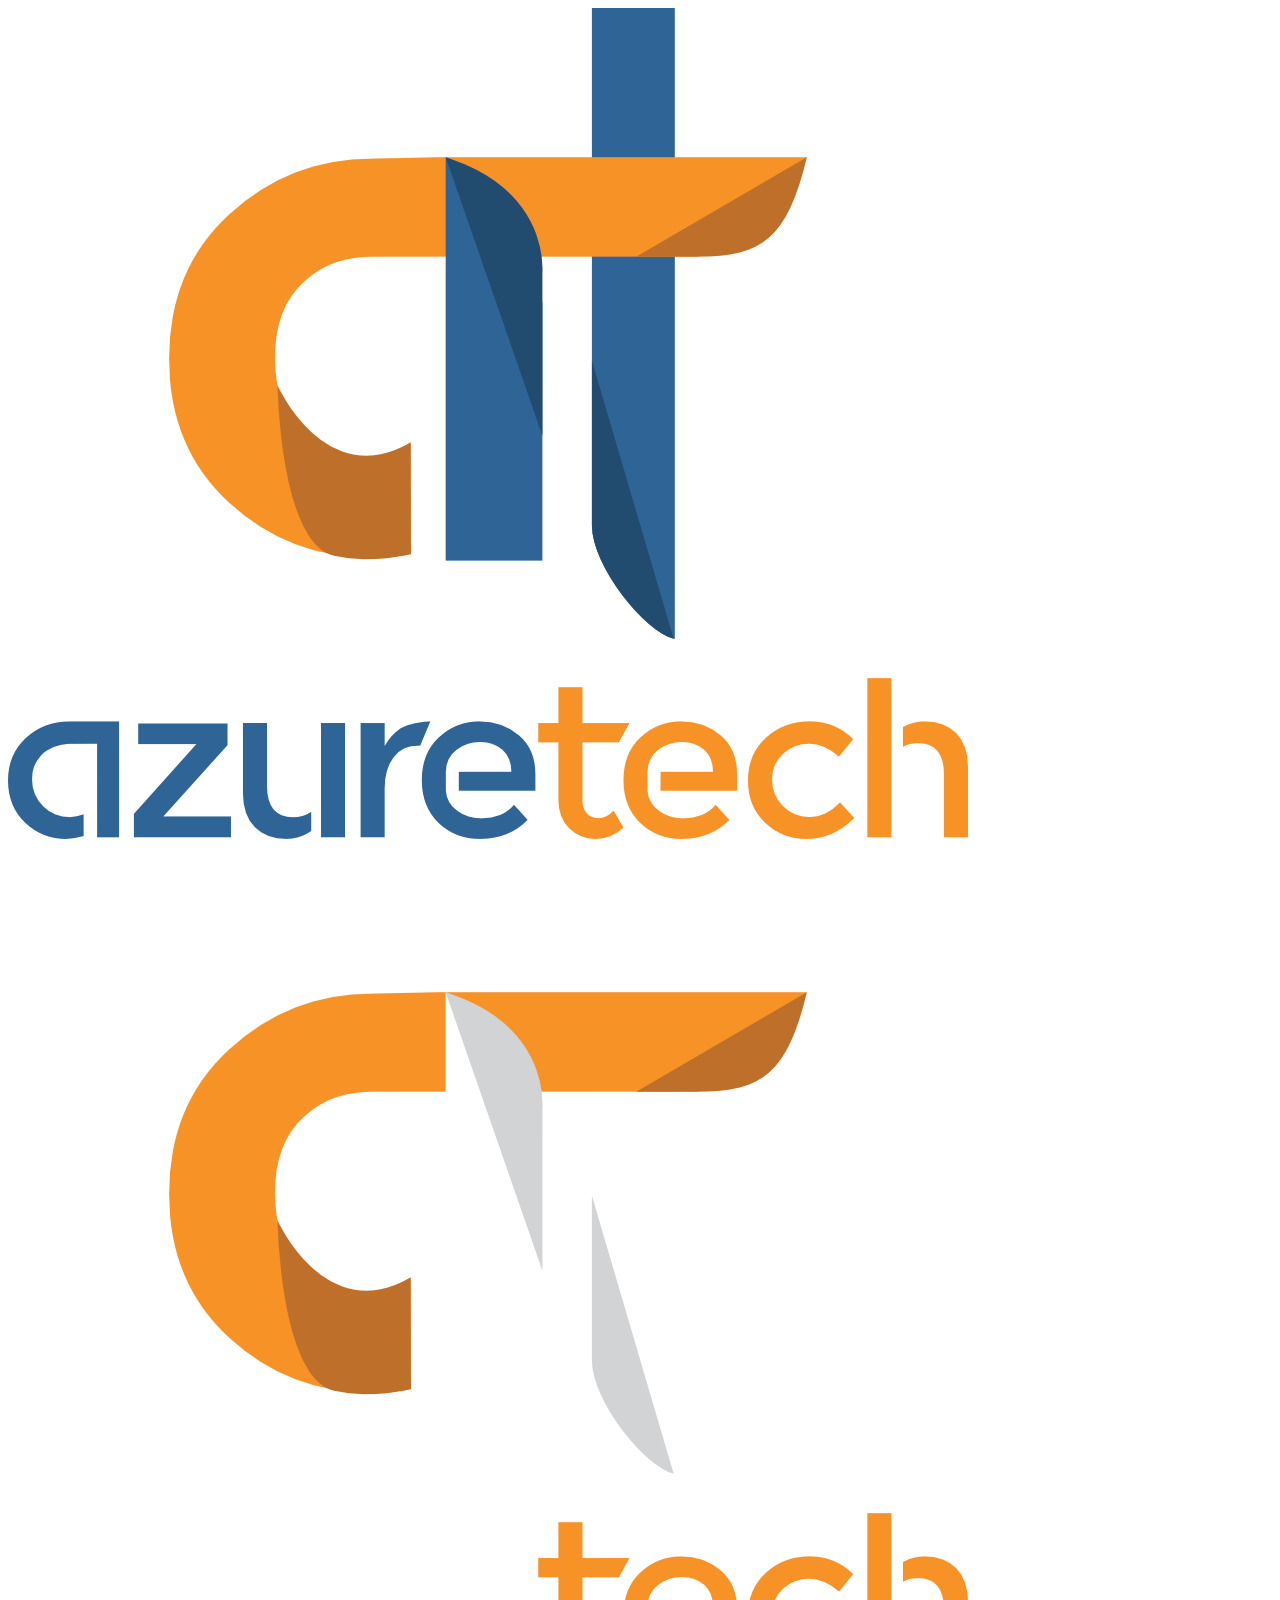
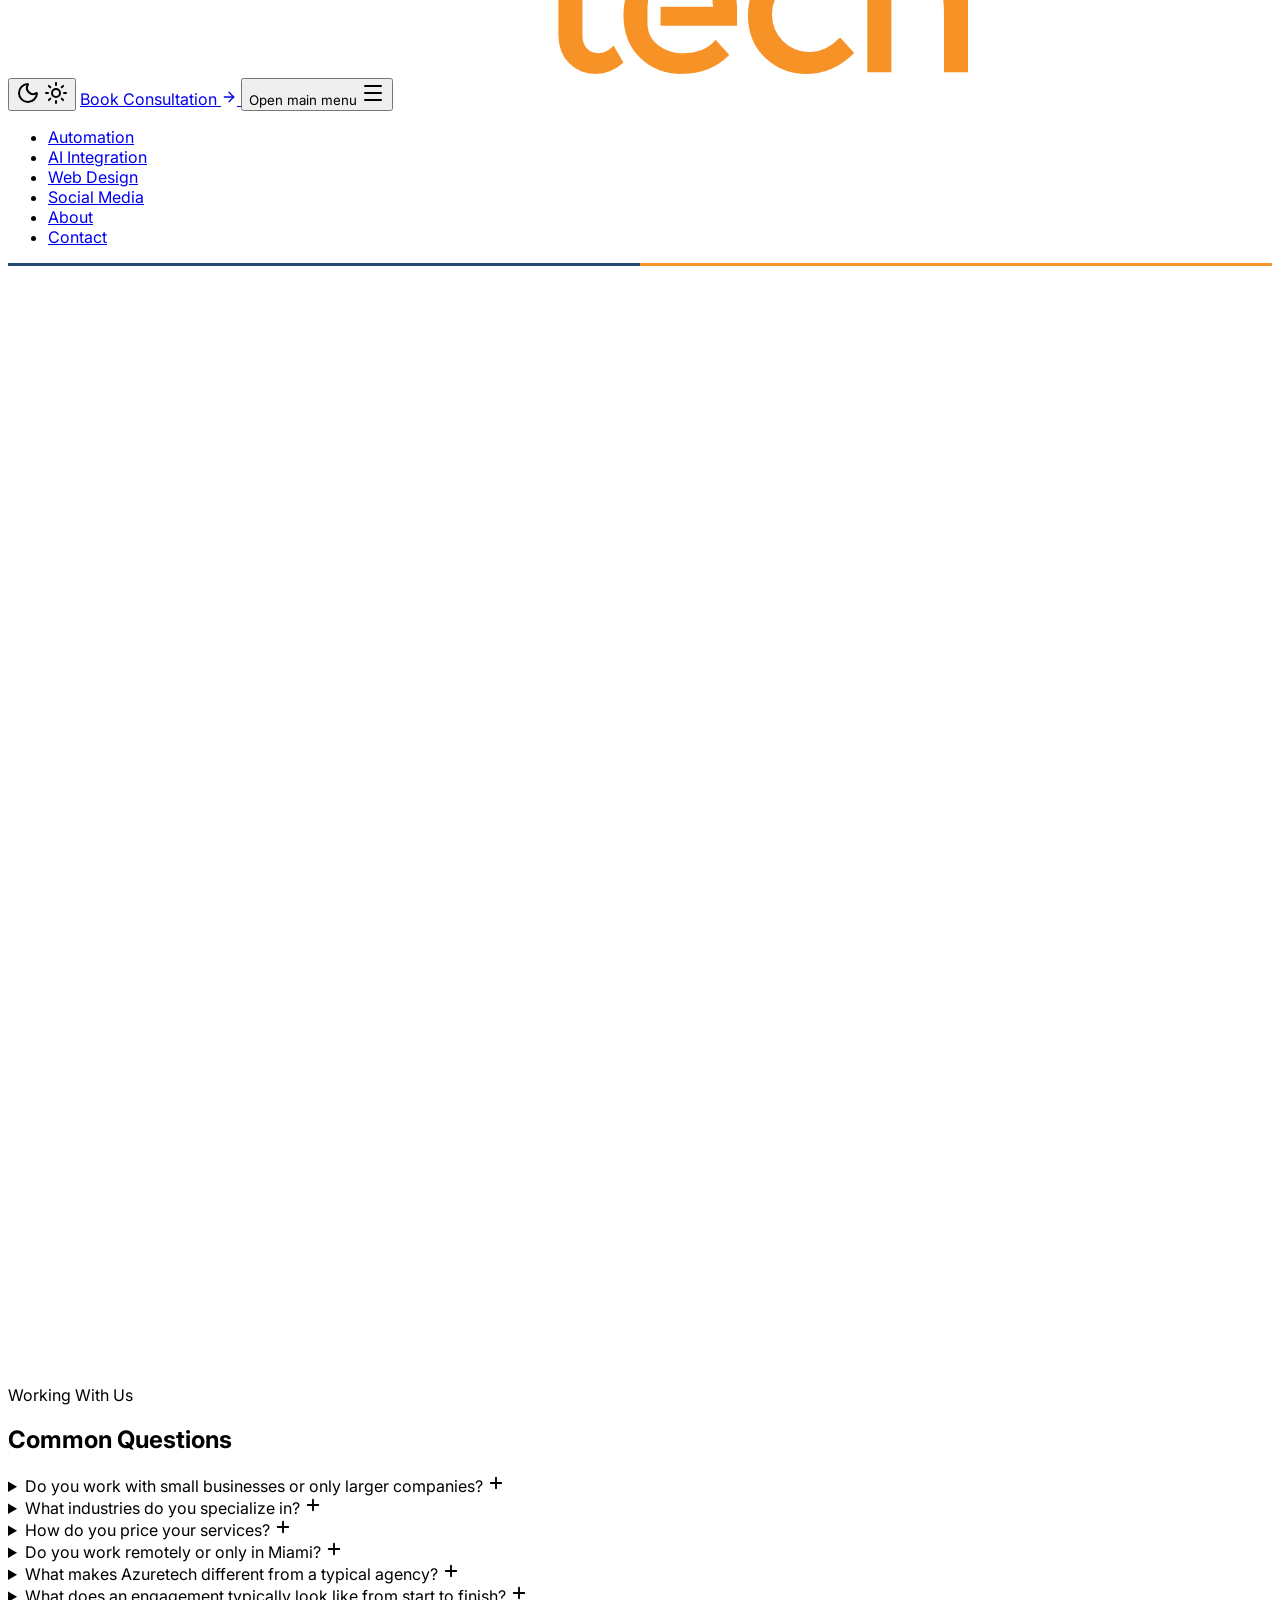
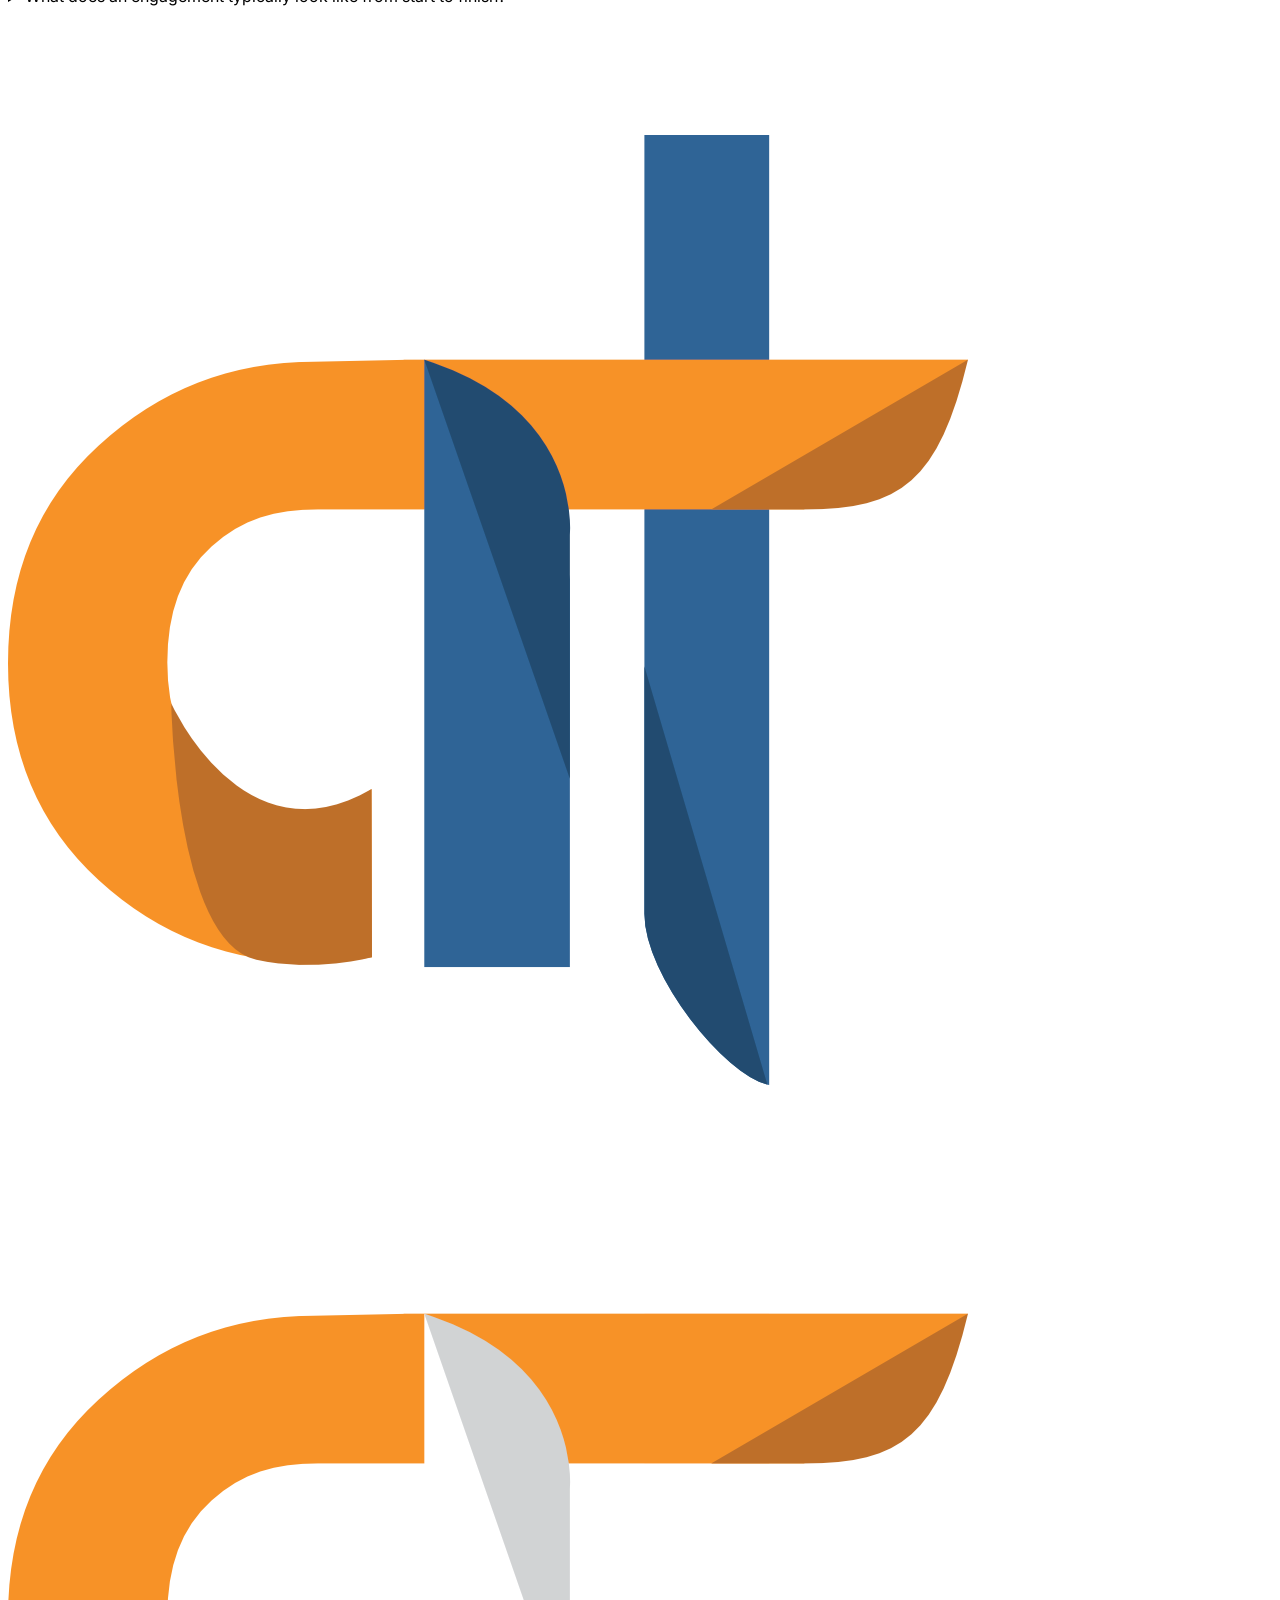
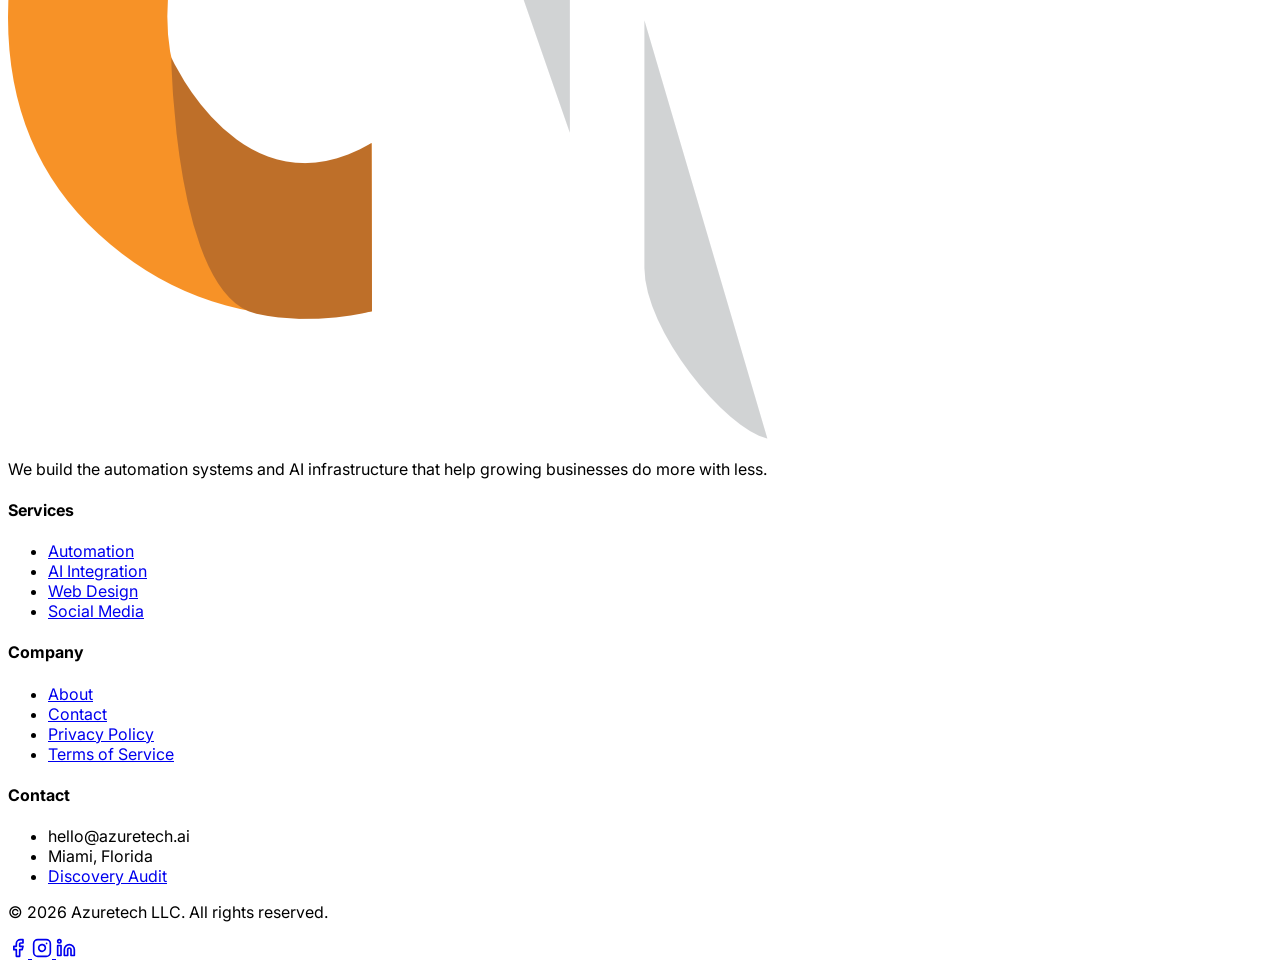
==== commit bd131efc: "feat: workflow simulator upgrade + bi-rule navbar" ====
--- a/about.html
+++ b/about.html
@@ -72,6 +72,11 @@
         .stat-number {
             display: inline-block;
         }
+
+        /* Bi-rule navbar */
+        .bi-rule { display: grid; grid-template-columns: 1fr 1fr; height: 3px; }
+        .bi-rule span:nth-child(1) { background: #234B70; }
+        .bi-rule span:nth-child(2) { background: #F79226; }
     </style>
     <!-- Dark mode init (prevents flash) -->
     <script>
@@ -186,6 +191,7 @@
                 </ul>
             </div>
         </div>
+        <div class="bi-rule"><span></span><span></span></div>
     </nav>
 
     <main class="pt-24">
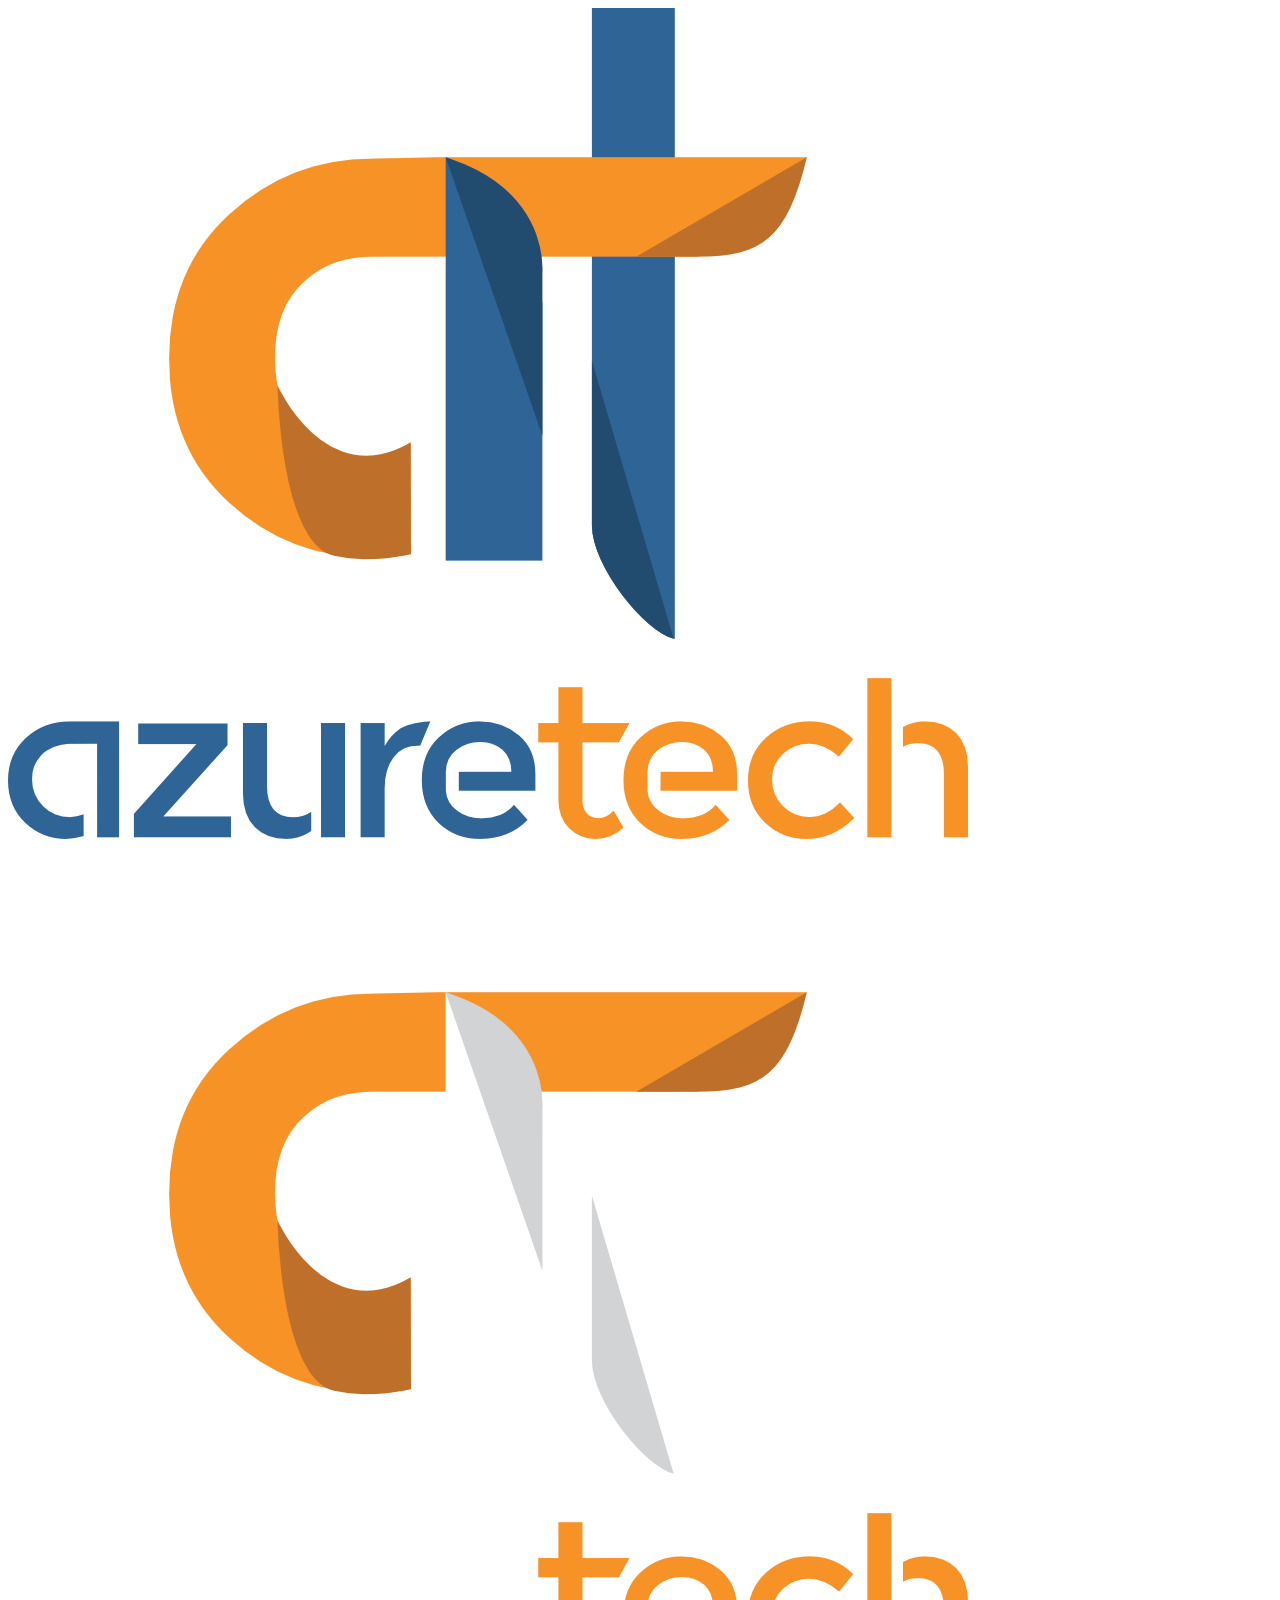
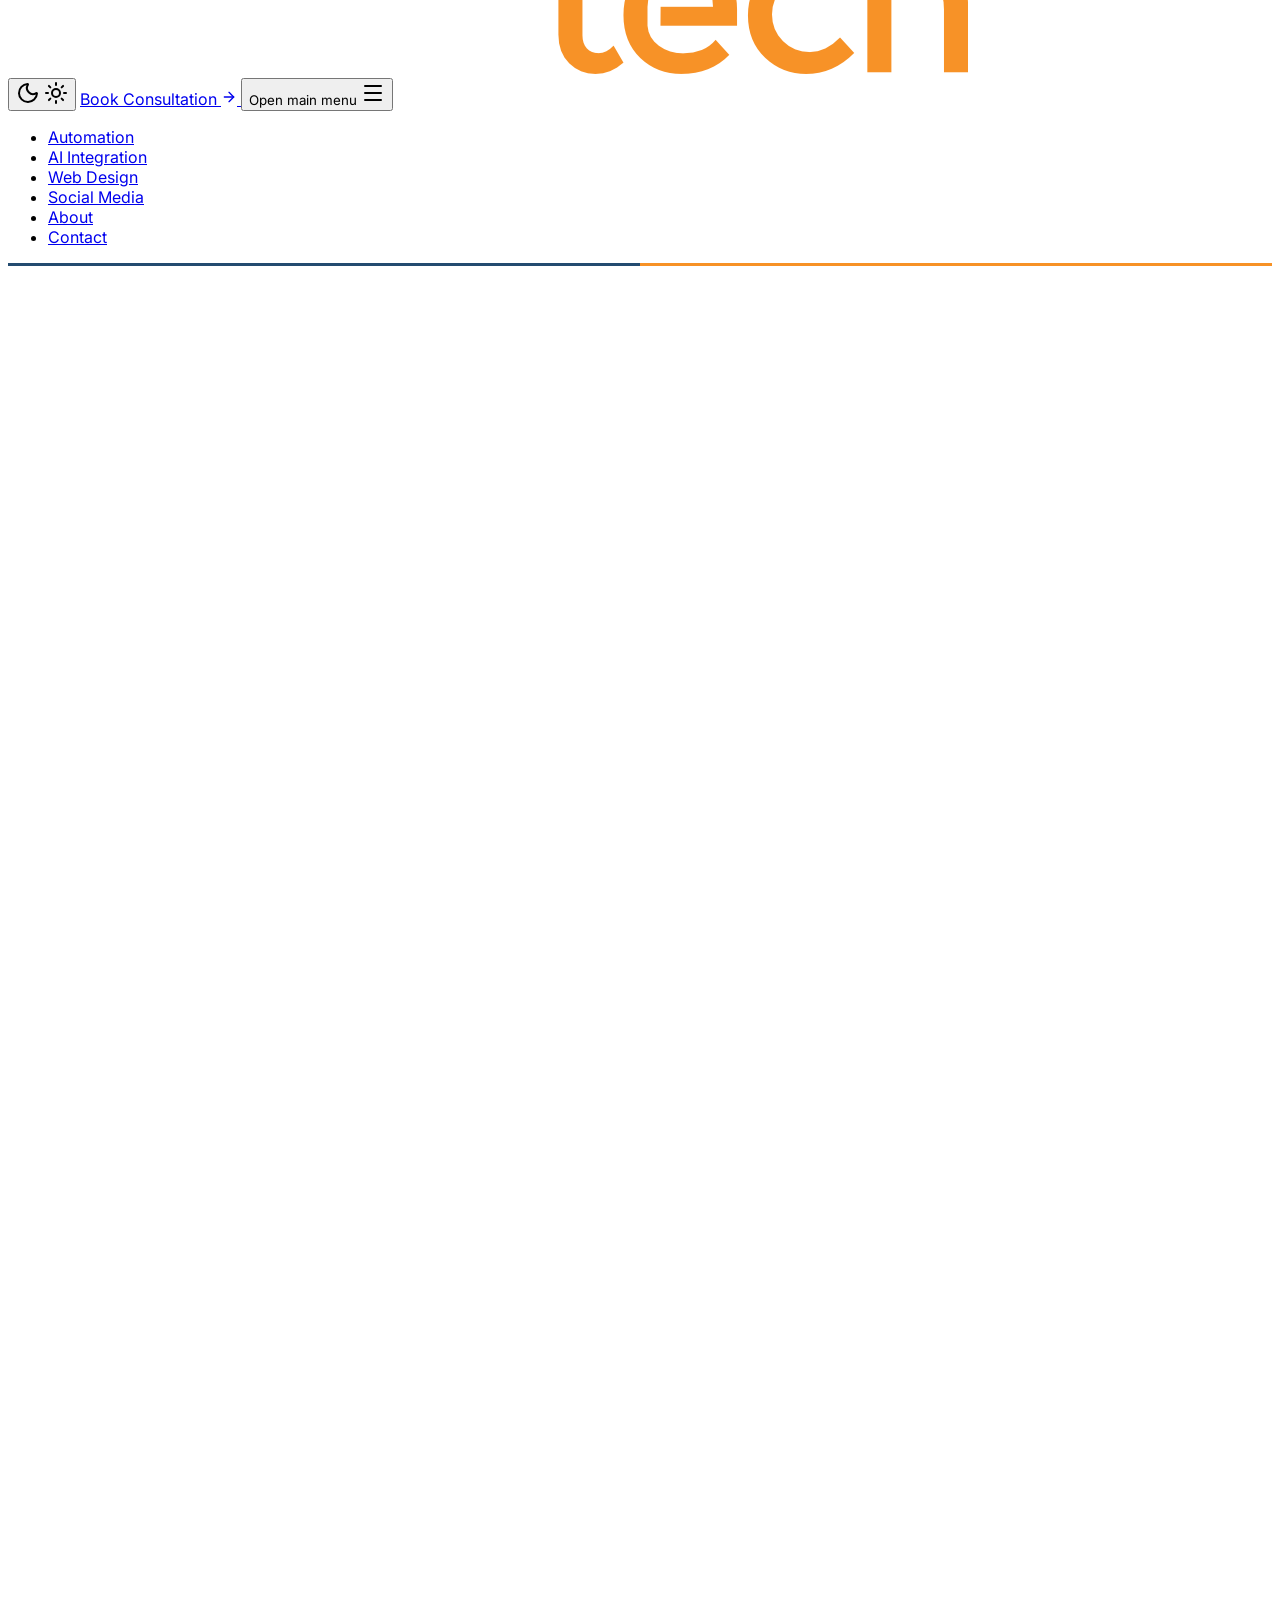
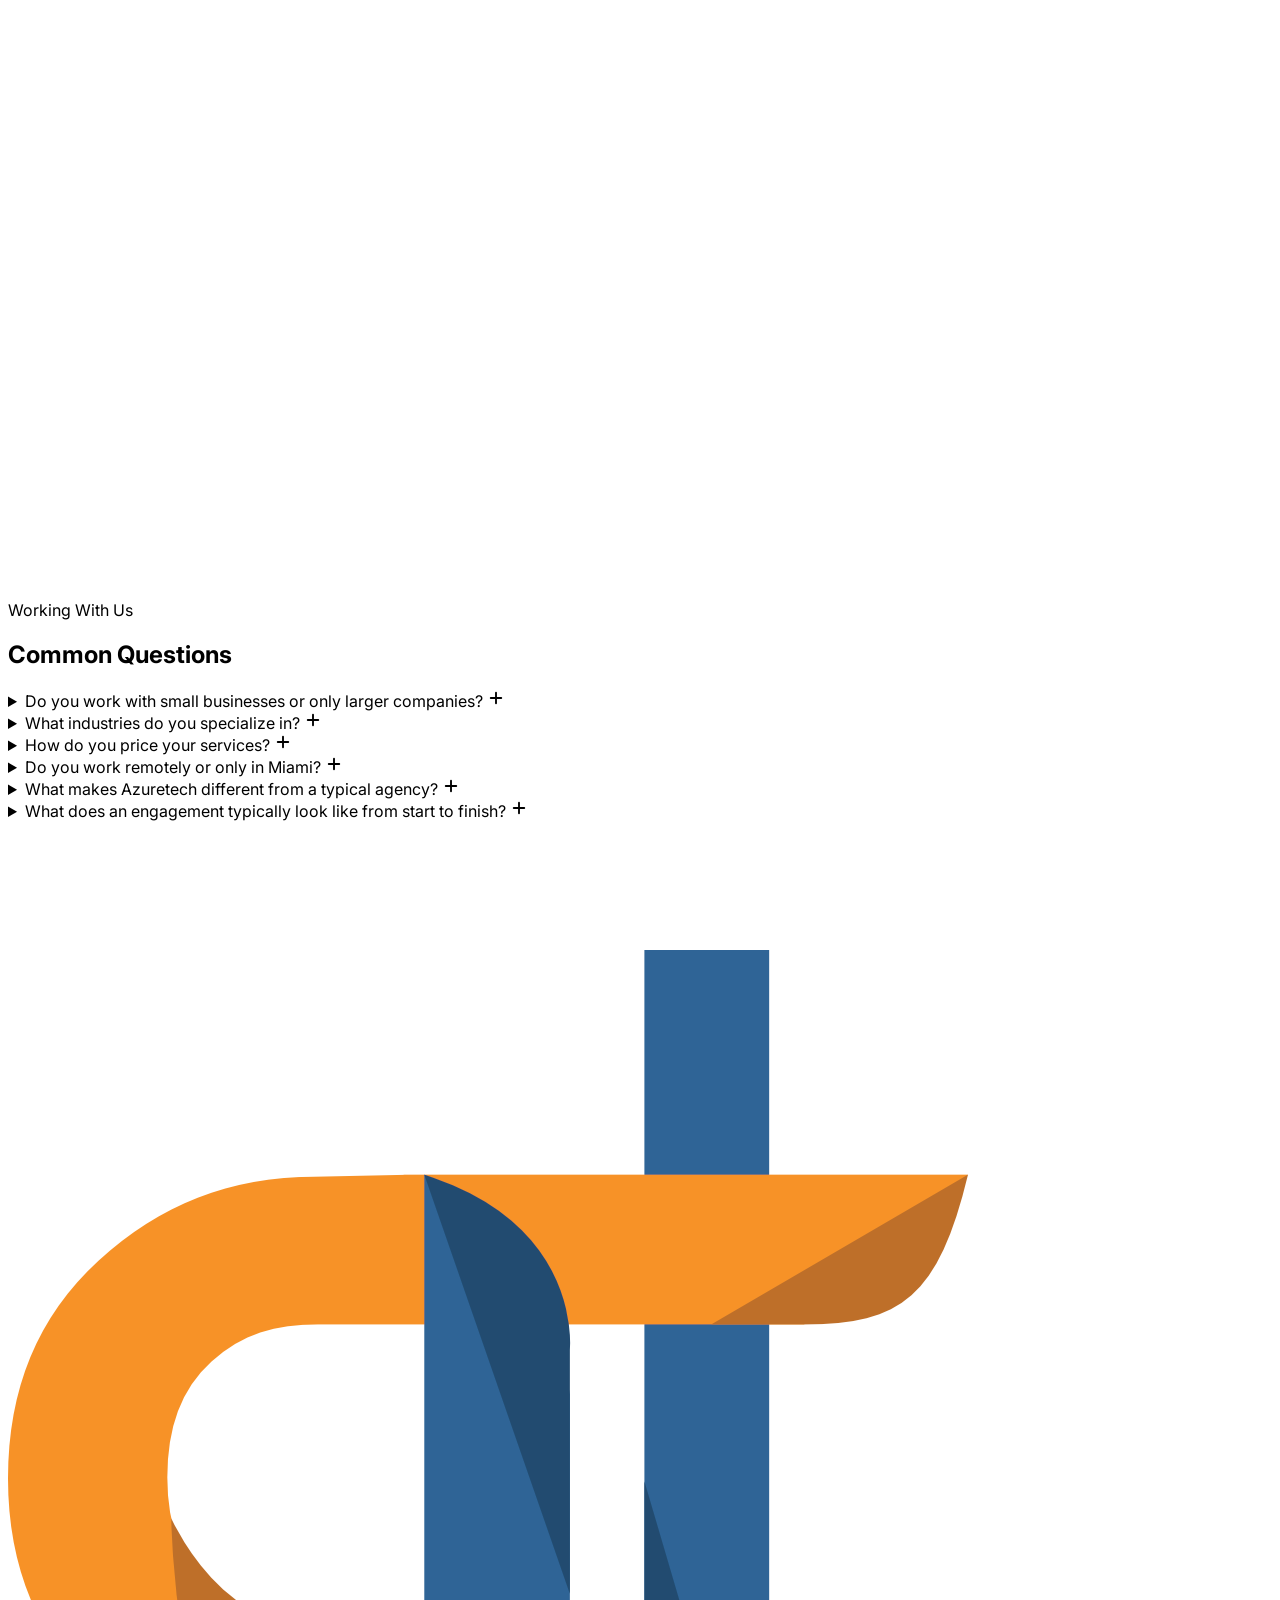
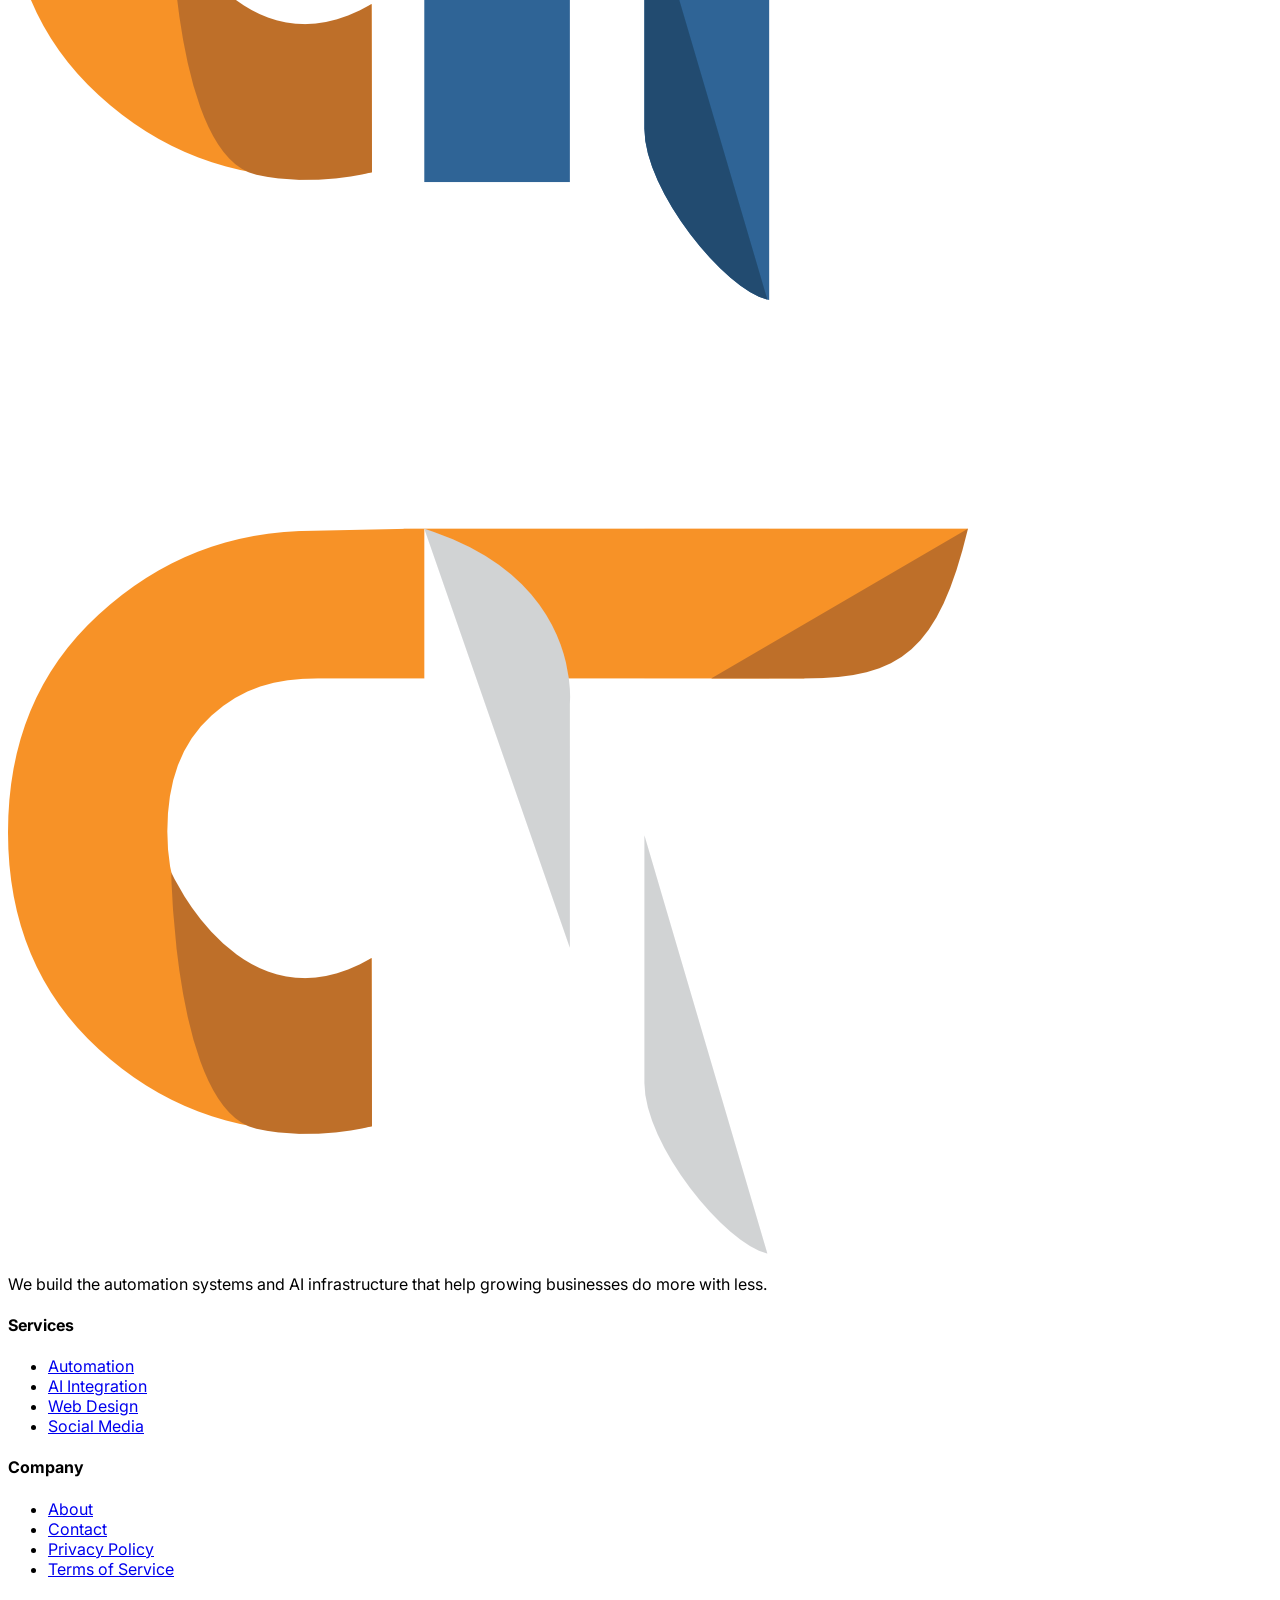
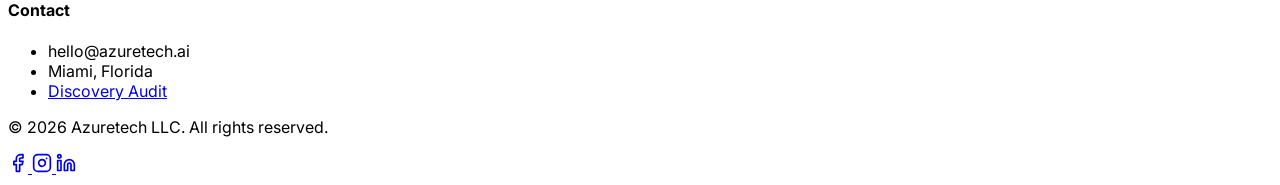
==== commit 705f189c: "Hero redesign: rotating site showcase, UnicornStudio bg, light/dark overlay - web-design.html: Repla" ====
--- a/about.html
+++ b/about.html
@@ -249,7 +249,7 @@
                     <!-- ⚠️ REPLACE WITH REAL PHOTO OF GIOVANNI CESPEDES — see image-generation-prompts.md for portrait prompt -->
                     <div class="md:col-span-4 rounded-xl overflow-hidden bg-white dark:bg-[#0f1218] shadow-sm h-[420px] fade-up">
                         <img
-                            src="https://images.unsplash.com/photo-1507003211169-0a1dd7228f2d?w=600&h=800&fit=crop&q=80"
+                            src="assets/generated/images/about-founder-portrait.webp"
                             alt="Giovanni Cespedes, Founder of Azuretech"
                             class="w-full h-full object-cover">
                     </div>
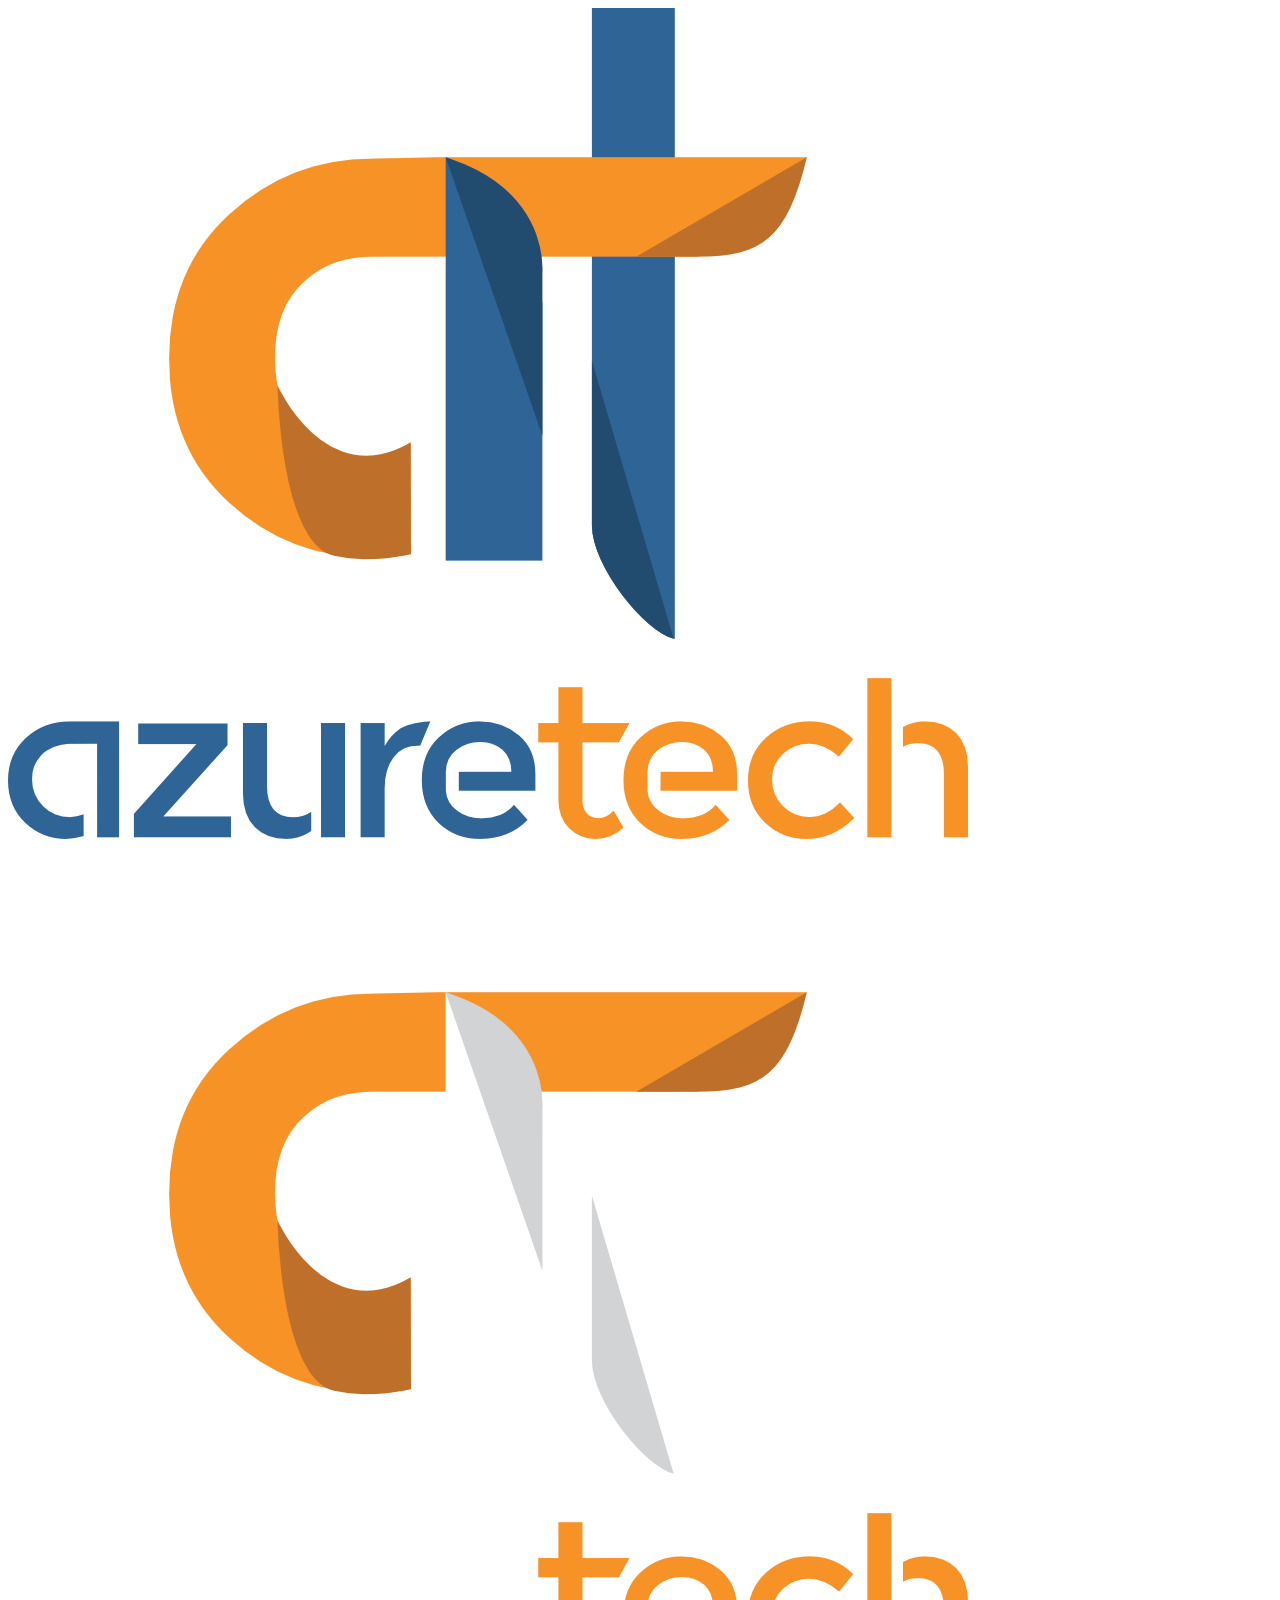
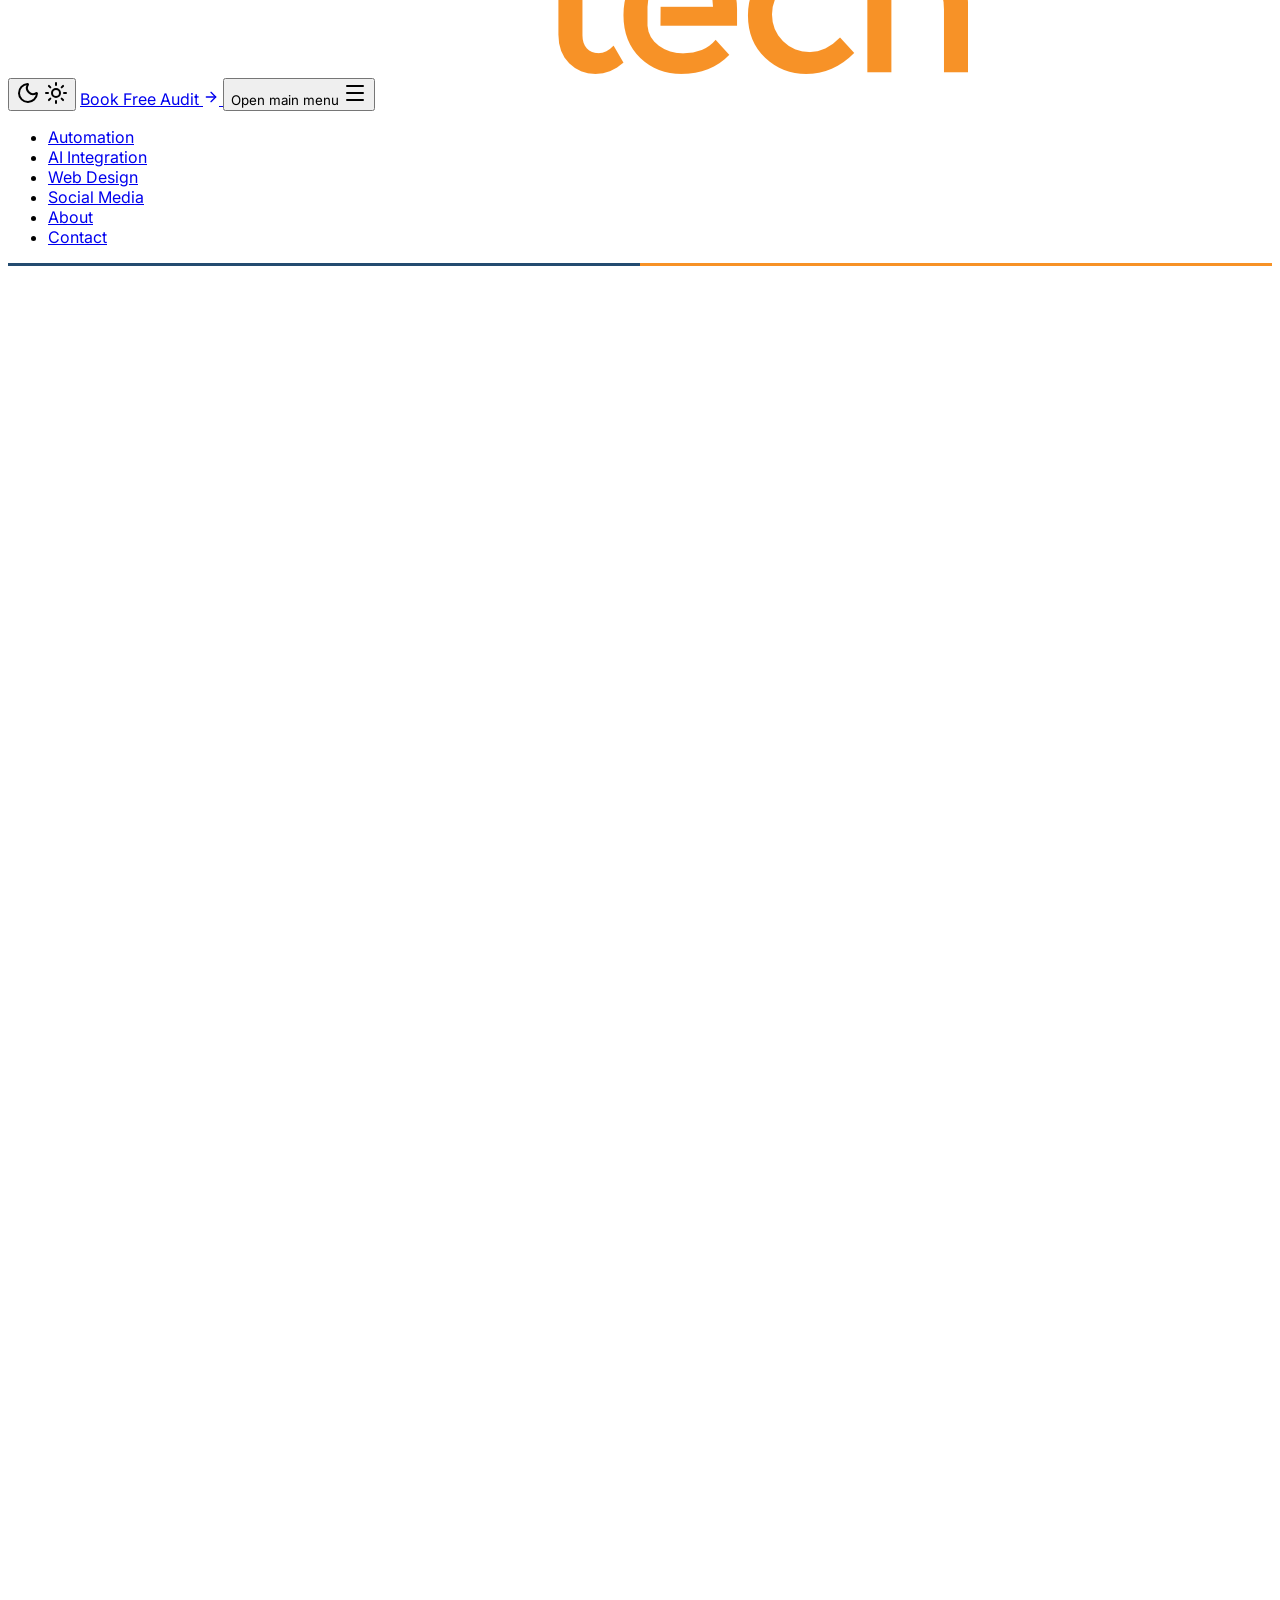
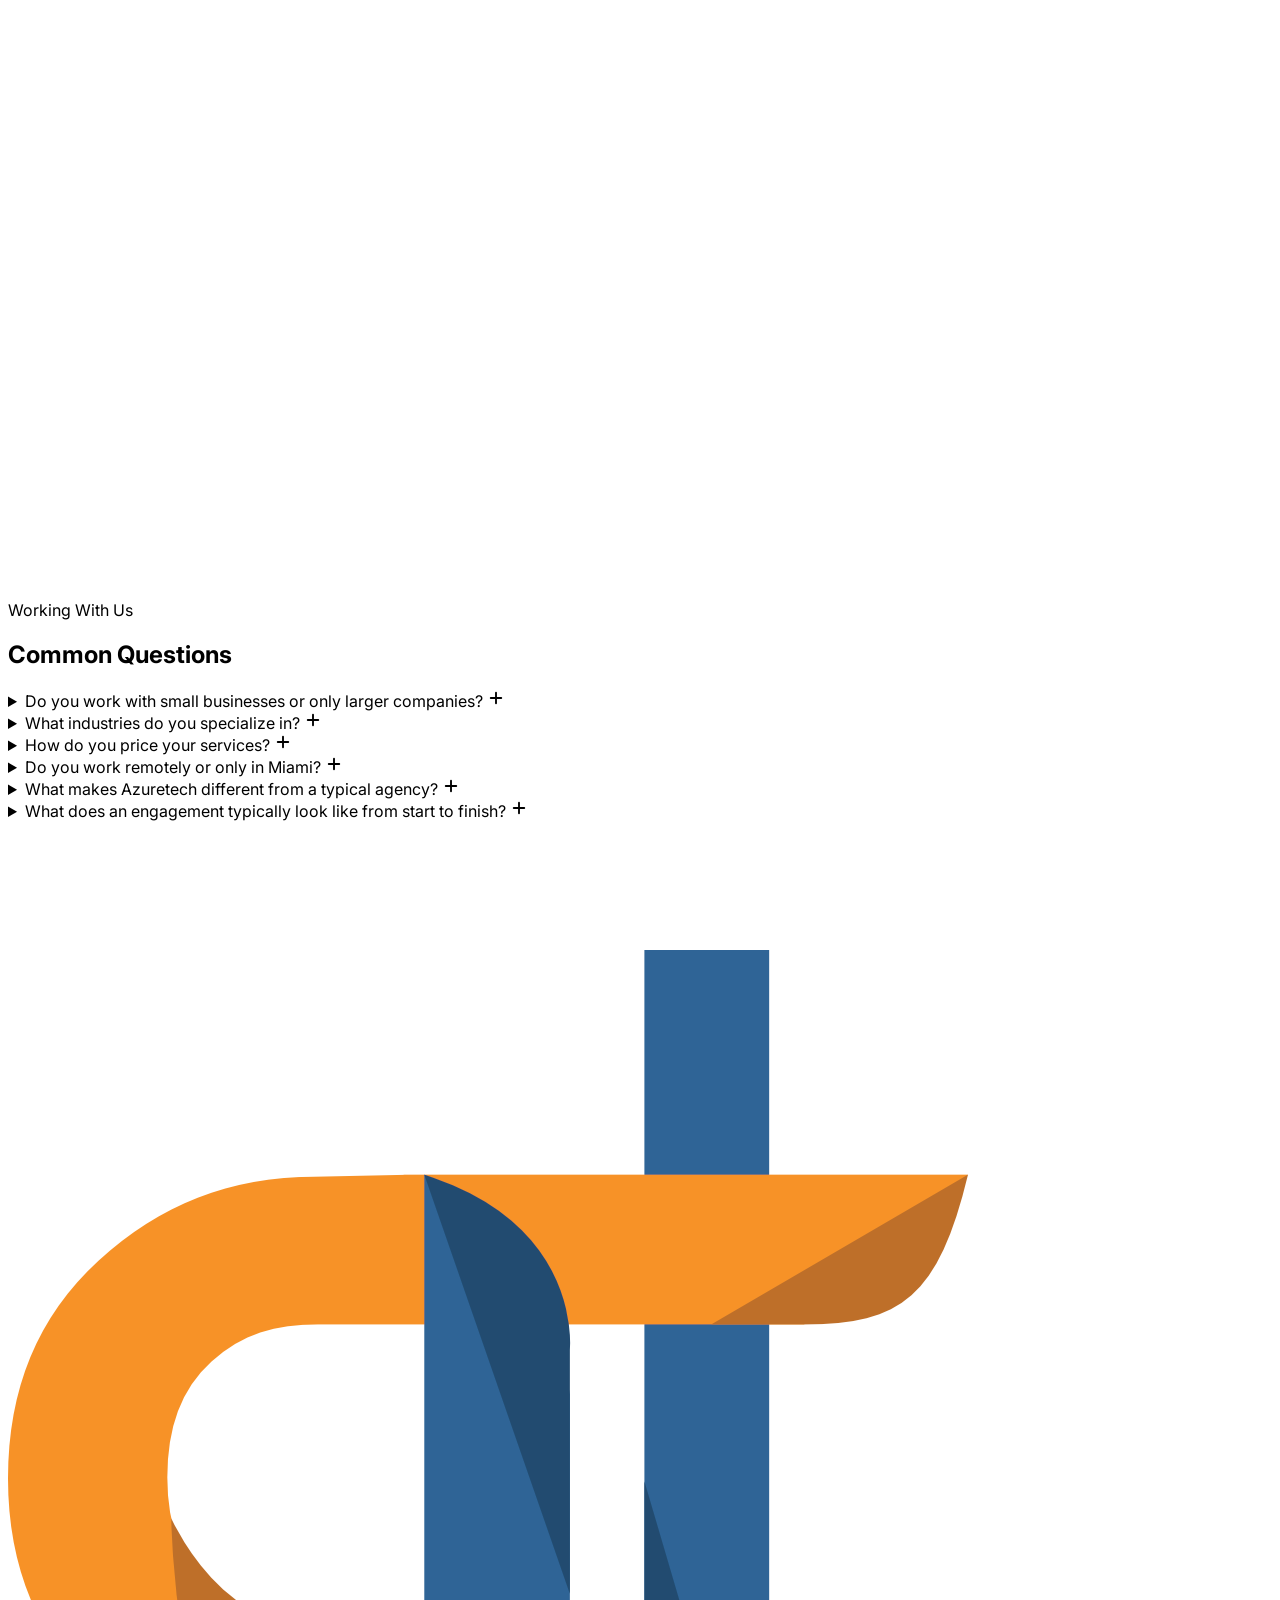
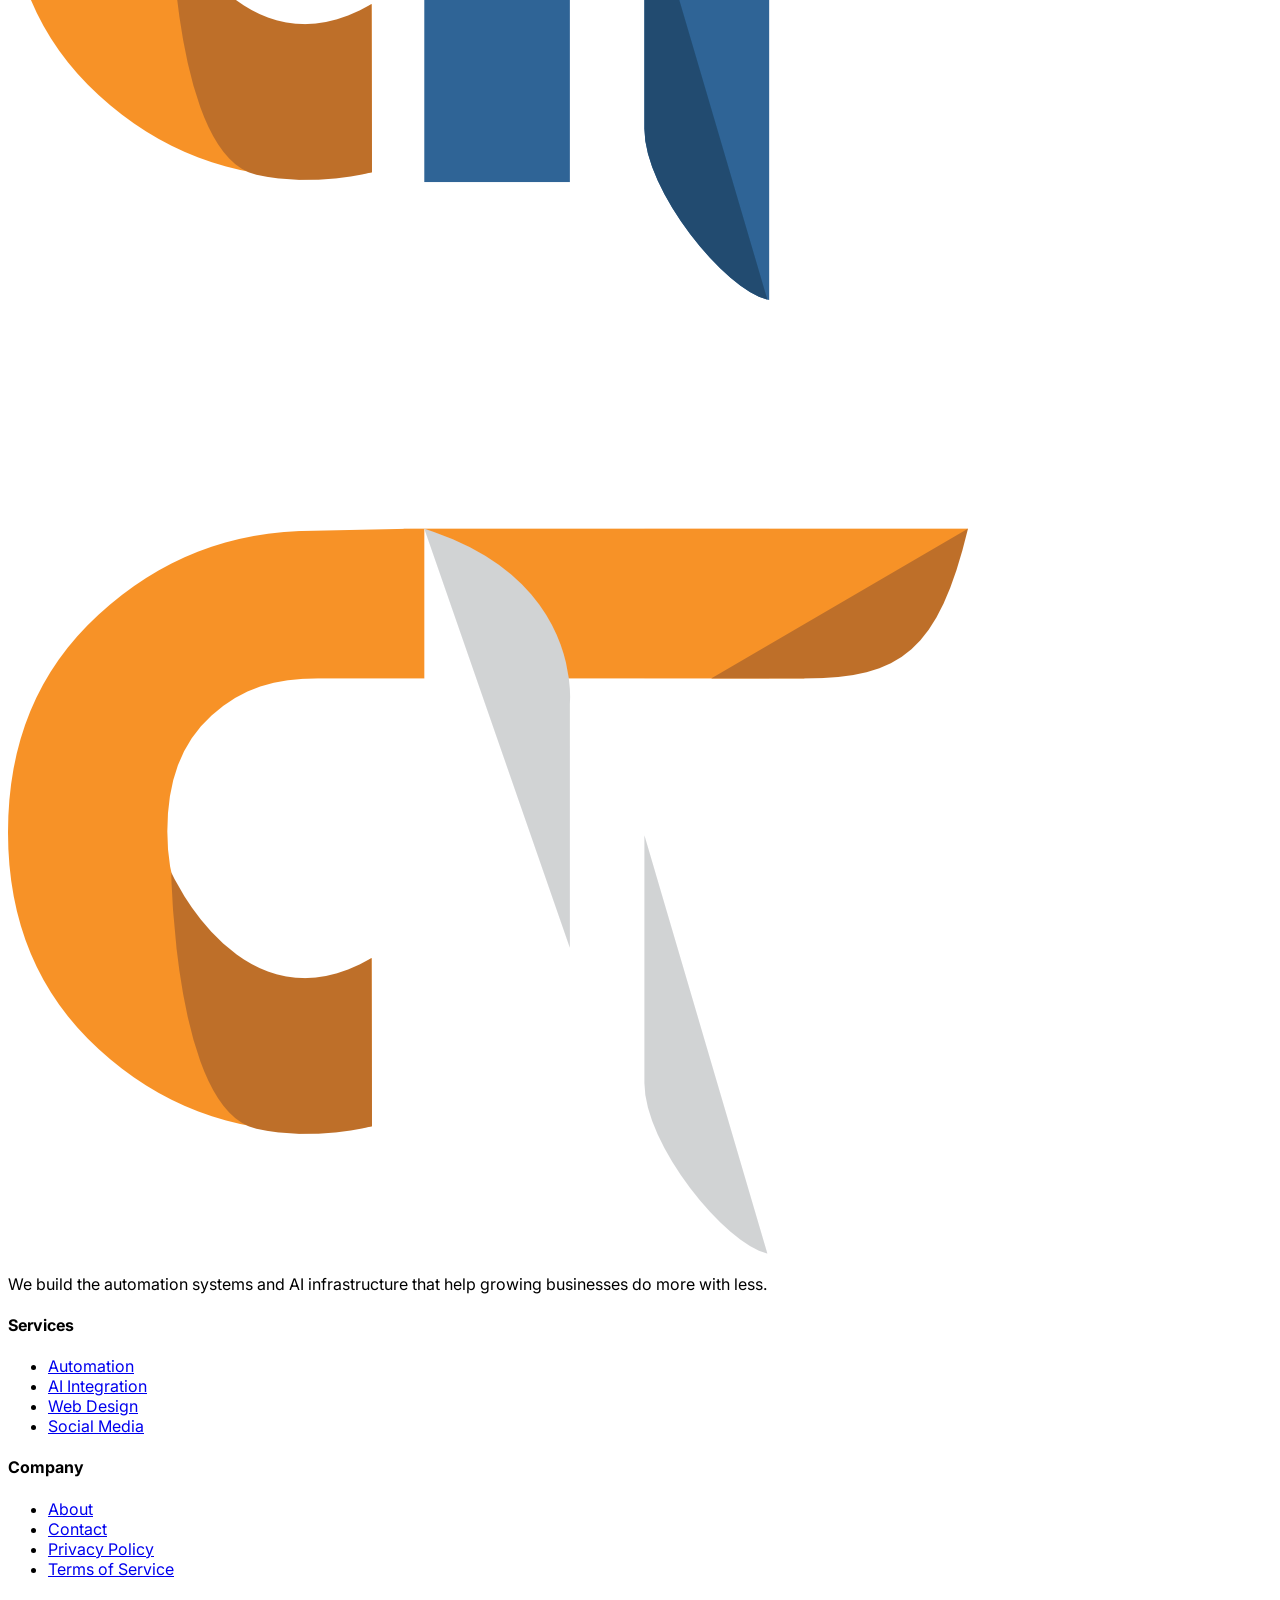
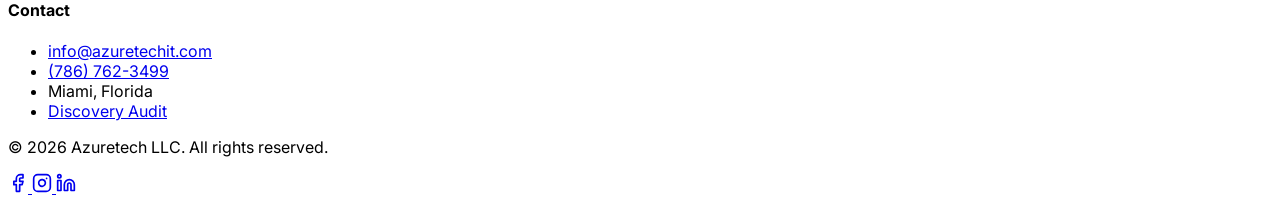
==== commit 3ff36f92: "Sync with Azuretech-Redesign: add quiz pages, update all HTML, add Worker - Add automation-opportuni" ====
--- a/about.html
+++ b/about.html
@@ -14,7 +14,7 @@
       "name": "Azuretech",
       "url": "https://azuretechit.com",
       "telephone": "(786) 762-3499",
-      "email": "hello@azuretech.ai",
+      "email": "info@azuretechit.com",
       "address": { "@type": "PostalAddress", "addressLocality": "Miami", "addressRegion": "FL" },
       "founder": { "@type": "Person", "name": "Giovanni Cespedes" },
       "description": "Miami-based technology company specializing in AI automation, web design, and digital systems for growing businesses."
@@ -78,18 +78,31 @@
         .bi-rule span:nth-child(1) { background: #234B70; }
         .bi-rule span:nth-child(2) { background: #F79226; }
     </style>
-    <!-- Dark mode init (prevents flash) -->
     <script>
-        if (window.matchMedia('(prefers-color-scheme: dark)').matches) {
-            document.documentElement.classList.add('dark');
-        }
+        (function(){
+            var t = localStorage.getItem('theme');
+            if (t === 'dark' || (!t && window.matchMedia('(prefers-color-scheme:dark)').matches)) {
+                document.documentElement.classList.add('dark');
+            }
+        })();
     </script>
+    <style>
+        .az-btn-bubbles { position: absolute; inset: 0; pointer-events: none; overflow: hidden; border-radius: inherit; }
+        .az-btn-bubble { position: absolute; bottom: -4px; width: 3px; height: 3px; background: rgba(255,255,255,0.6); border-radius: 9999px; animation: az-bubble-float infinite ease-in-out; }
+        @keyframes az-bubble-float { 0% { transform: translateY(0); opacity: 0.8; } 85% { opacity: 0; } 100% { transform: translateY(-40px); opacity: 0; } }
+        .az-btn-bubble:nth-child(1) { left: 8%;  animation-duration: 2.1s; }
+        .az-btn-bubble:nth-child(2) { left: 22%; animation-duration: 2.6s; animation-delay: 0.4s; }
+        .az-btn-bubble:nth-child(3) { left: 40%; animation-duration: 1.9s; animation-delay: 0.8s; }
+        .az-btn-bubble:nth-child(4) { left: 58%; animation-duration: 2.4s; animation-delay: 0.2s; }
+        .az-btn-bubble:nth-child(5) { left: 72%; animation-duration: 2.2s; animation-delay: 1.0s; }
+        .az-btn-bubble:nth-child(6) { left: 88%; animation-duration: 2.7s; animation-delay: 0.6s; }
+    </style>
 </head>
 
 <body class="bg-white dark:bg-[#0f1218] text-slate-900 dark:text-[#ebebeb] antialiased transition-colors duration-300">
 
     <!-- ============ NAVIGATION ============ -->
-    <nav class="fixed w-full z-50 top-0 start-0 border-b border-gray-200 dark:border-white/5 bg-white/80 dark:bg-[#0f1218]/80 backdrop-blur-md transition-colors duration-300">
+    <nav class="fixed w-full z-50 top-0 start-0 border-b border-gray-200 dark:border-white/5 bg-white/80 dark:bg-[#0f1218] backdrop-blur-md transition-colors duration-300">
         <div class="flex flex-wrap max-w-7xl mx-auto pt-4 pr-6 pb-4 pl-6 items-center justify-between">
             <a href="index.html" class="flex items-center space-x-3 rtl:space-x-reverse group">
                 <div class="flex items-center gap-2 font-semibold text-xl tracking-tight text-slate-900 dark:text-white">
@@ -102,7 +115,8 @@
             <div class="flex lg:order-2 space-x-3 items-center">
                 <!-- Dark mode toggle -->
                 <button
-                    onclick="document.documentElement.classList.toggle('dark');"
+                    aria-label="Toggle dark mode"
+                    onclick="document.documentElement.classList.toggle('dark'); localStorage.setItem('theme', document.documentElement.classList.contains('dark') ? 'dark' : 'light');"
                     class="hover:bg-gray-100 dark:text-gray-400 dark:hover:bg-white/10 transition-colors focus:outline-none focus:ring-2 focus:ring-gray-200 dark:focus:ring-gray-700 text-gray-500 rounded-lg p-2">
                     <svg xmlns="http://www.w3.org/2000/svg" width="24" height="24" viewBox="0 0 24 24" fill="none"
                         stroke="currentColor" stroke-width="2" stroke-linecap="round" stroke-linejoin="round"
@@ -125,8 +139,8 @@
                 </button>
                 <!-- CTA Button -->
                 <a href="contact.html"
-                    class="hidden lg:flex text-white bg-[#f0942e] hover:bg-[#e28b2b] hover:shadow-[0_0_20px_rgba(240,148,46,0.4)] focus:ring-4 focus:outline-none focus:ring-[#f0942e]/30 font-medium rounded-lg text-sm px-5 py-2.5 text-center transition-all duration-300 items-center gap-2">
-                    Book Consultation
+                    class="hidden lg:flex text-white bg-[#f0942e] hover:bg-[#e28b2b] hover:shadow-[0_0_20px_rgba(240,148,46,0.4)] focus:ring-4 focus:outline-none focus:ring-[#f0942e]/30 font-medium rounded-lg text-sm px-5 py-2.5 text-center transition-all duration-300 items-center gap-2 relative overflow-hidden">
+                    <span class="az-btn-bubbles" aria-hidden="true"><span class="az-btn-bubble"></span><span class="az-btn-bubble"></span><span class="az-btn-bubble"></span><span class="az-btn-bubble"></span><span class="az-btn-bubble"></span><span class="az-btn-bubble"></span></span>Book Free Audit
                     <svg xmlns="http://www.w3.org/2000/svg" width="16" height="16" viewBox="0 0 24 24" fill="none"
                         stroke="currentColor" stroke-width="2" stroke-linecap="round" stroke-linejoin="round"
                         class="w-4 h-4">
@@ -150,28 +164,28 @@
             </div>
             <!-- Desktop nav links -->
             <div class="items-center justify-between hidden w-full lg:flex lg:w-auto lg:order-1" id="navbar-sticky">
-                <ul class="flex flex-col p-4 lg:p-0 mt-4 font-medium border border-gray-100 dark:border-white/10 rounded-lg bg-gray-50 dark:bg-white/5 lg:space-x-8 rtl:space-x-reverse lg:flex-row lg:mt-0 lg:border-0 lg:bg-transparent">
+                <ul class="flex flex-col p-4 lg:p-0 mt-4 font-medium border border-gray-100 dark:border-white/10 rounded-lg bg-gray-50 dark:bg-white/5 lg:space-x-8 rtl:space-x-reverse lg:flex-row lg:mt-0 lg:border-0 lg:bg-transparent lg:dark:bg-transparent lg:dark:border-0">
                     <li>
                         <a href="automation.html"
-                            class="block py-2 px-3 text-slate-600 dark:text-gray-300 rounded hover:bg-gray-100 dark:hover:bg-white/10 lg:hover:bg-transparent lg:hover:text-[#547aa1] lg:dark:hover:text-[#547aa1] lg:p-0 transition-colors">
+                            class="block py-2 px-3 text-slate-600 dark:text-gray-300 rounded hover:bg-gray-100 dark:hover:bg-white/10 lg:hover:bg-transparent lg:dark:hover:bg-transparent lg:hover:text-[#547aa1] lg:dark:hover:text-[#547aa1] lg:p-0 transition-colors">
                             Automation
                         </a>
                     </li>
                     <li>
                         <a href="ai-integration.html"
-                            class="block py-2 px-3 text-slate-600 dark:text-gray-300 rounded hover:bg-gray-100 dark:hover:bg-white/10 lg:hover:bg-transparent lg:hover:text-[#547aa1] lg:dark:hover:text-[#547aa1] lg:p-0 transition-colors">
+                            class="block py-2 px-3 text-slate-600 dark:text-gray-300 rounded hover:bg-gray-100 dark:hover:bg-white/10 lg:hover:bg-transparent lg:dark:hover:bg-transparent lg:hover:text-[#547aa1] lg:dark:hover:text-[#547aa1] lg:p-0 transition-colors">
                             AI Integration
                         </a>
                     </li>
                     <li>
                         <a href="web-design.html"
-                            class="block py-2 px-3 text-slate-600 dark:text-gray-300 rounded hover:bg-gray-100 dark:hover:bg-white/10 lg:hover:bg-transparent lg:hover:text-[#547aa1] lg:dark:hover:text-[#547aa1] lg:p-0 transition-colors">
+                            class="block py-2 px-3 text-slate-600 dark:text-gray-300 rounded hover:bg-gray-100 dark:hover:bg-white/10 lg:hover:bg-transparent lg:dark:hover:bg-transparent lg:hover:text-[#547aa1] lg:dark:hover:text-[#547aa1] lg:p-0 transition-colors">
                             Web Design
                         </a>
                     </li>
                     <li>
                         <a href="social-media.html"
-                            class="block py-2 px-3 text-slate-600 dark:text-gray-300 rounded hover:bg-gray-100 dark:hover:bg-white/10 lg:hover:bg-transparent lg:hover:text-[#547aa1] lg:dark:hover:text-[#547aa1] lg:p-0 transition-colors">
+                            class="block py-2 px-3 text-slate-600 dark:text-gray-300 rounded hover:bg-gray-100 dark:hover:bg-white/10 lg:hover:bg-transparent lg:dark:hover:bg-transparent lg:hover:text-[#547aa1] lg:dark:hover:text-[#547aa1] lg:p-0 transition-colors">
                             Social Media
                         </a>
                     </li>
@@ -184,7 +198,7 @@
                     </li>
                     <li>
                         <a href="contact.html"
-                            class="block py-2 px-3 text-slate-600 dark:text-gray-300 rounded hover:bg-gray-100 dark:hover:bg-white/10 lg:hover:bg-transparent lg:hover:text-[#547aa1] lg:dark:hover:text-[#547aa1] lg:p-0 transition-colors">
+                            class="block py-2 px-3 text-slate-600 dark:text-gray-300 rounded hover:bg-gray-100 dark:hover:bg-white/10 lg:hover:bg-transparent lg:dark:hover:bg-transparent lg:hover:text-[#547aa1] lg:dark:hover:text-[#547aa1] lg:p-0 transition-colors">
                             Contact
                         </a>
                     </li>
@@ -499,7 +513,11 @@
                     <ul class="flex flex-col gap-3">
                         <li class="flex items-center gap-2 text-sm text-slate-500 dark:text-gray-500">
                             <i data-lucide="mail" class="w-4 h-4"></i>
-                            hello@azuretech.ai
+                            <a href="mailto:info@azuretechit.com" class="hover:text-[#f0942e] transition-colors">info@azuretechit.com</a>
+                        </li>
+                        <li class="flex items-center gap-2 text-sm text-slate-500 dark:text-gray-500">
+                            <i data-lucide="phone" class="w-4 h-4"></i>
+                            <a href="tel:+17867623499" class="hover:text-[#f0942e] transition-colors">(786) 762-3499</a>
                         </li>
                         <li class="flex items-center gap-2 text-sm text-slate-500 dark:text-gray-500">
                             <i data-lucide="map-pin" class="w-4 h-4"></i>
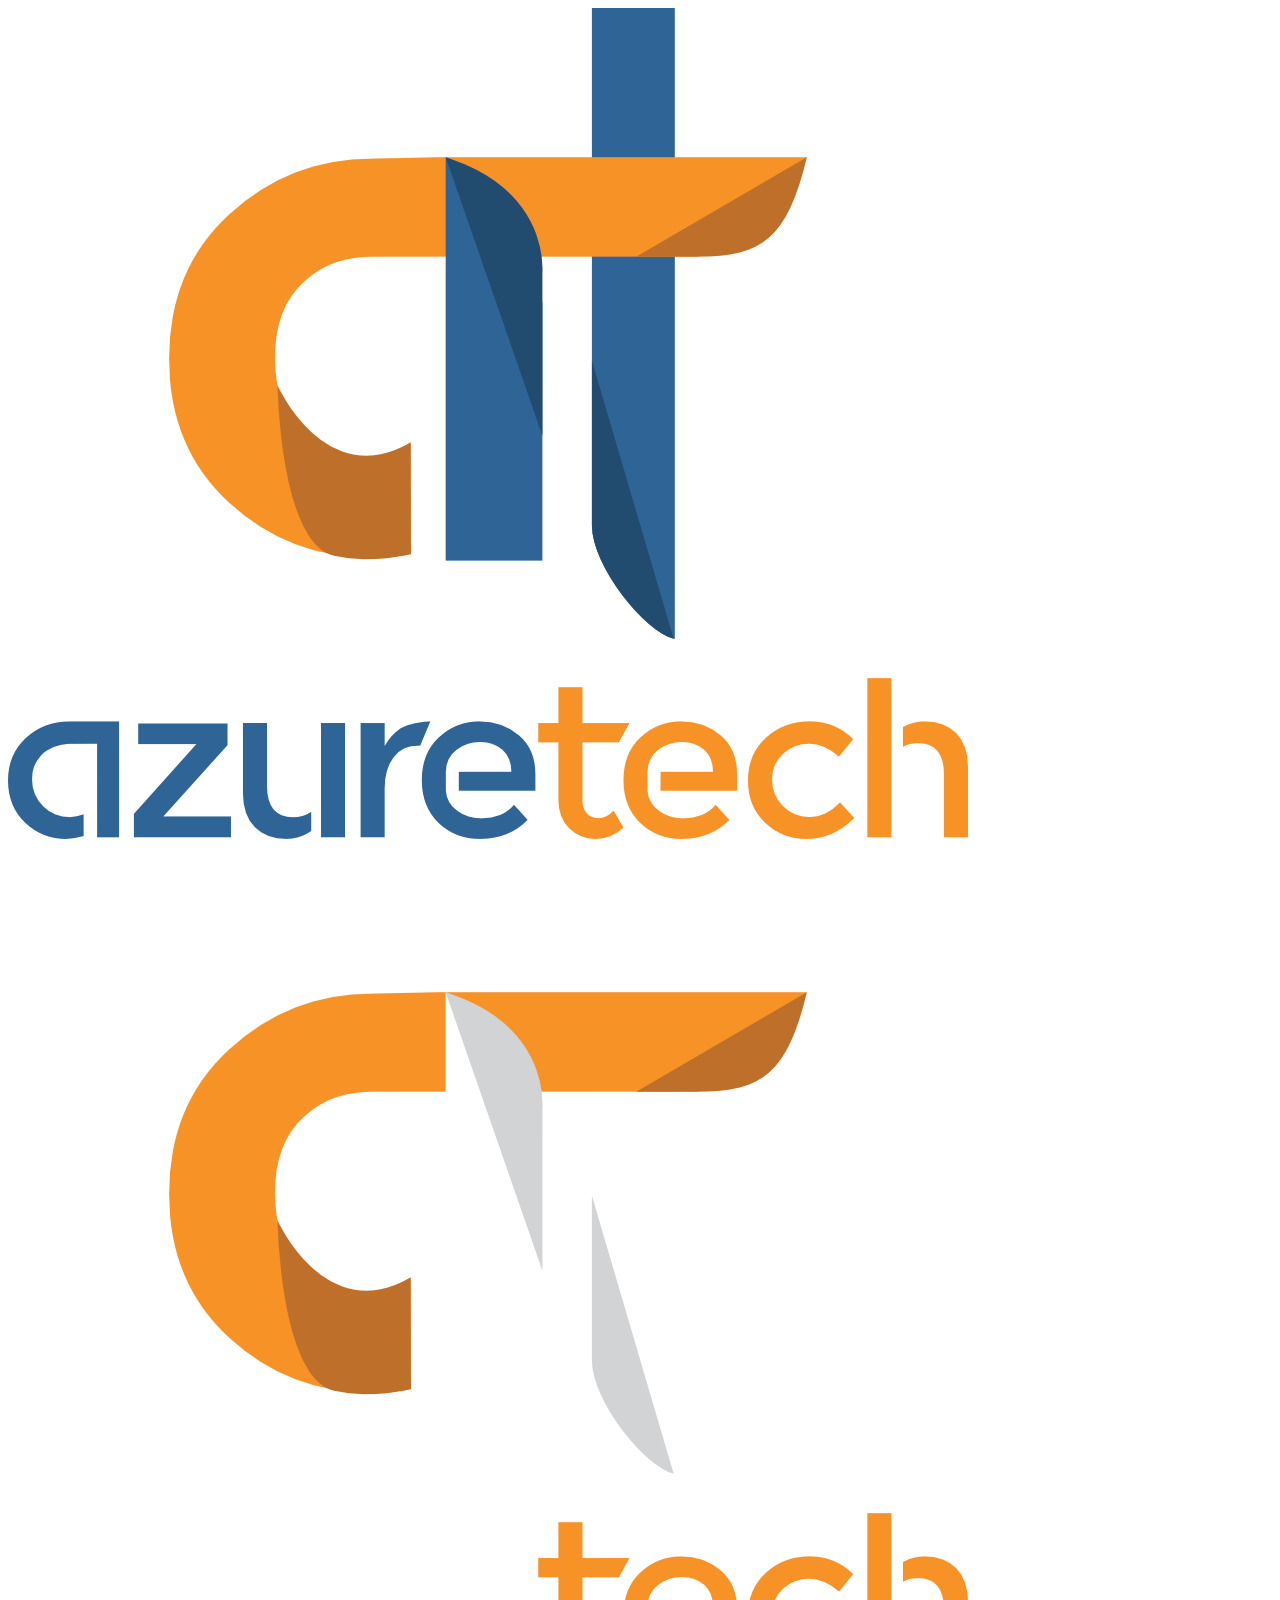
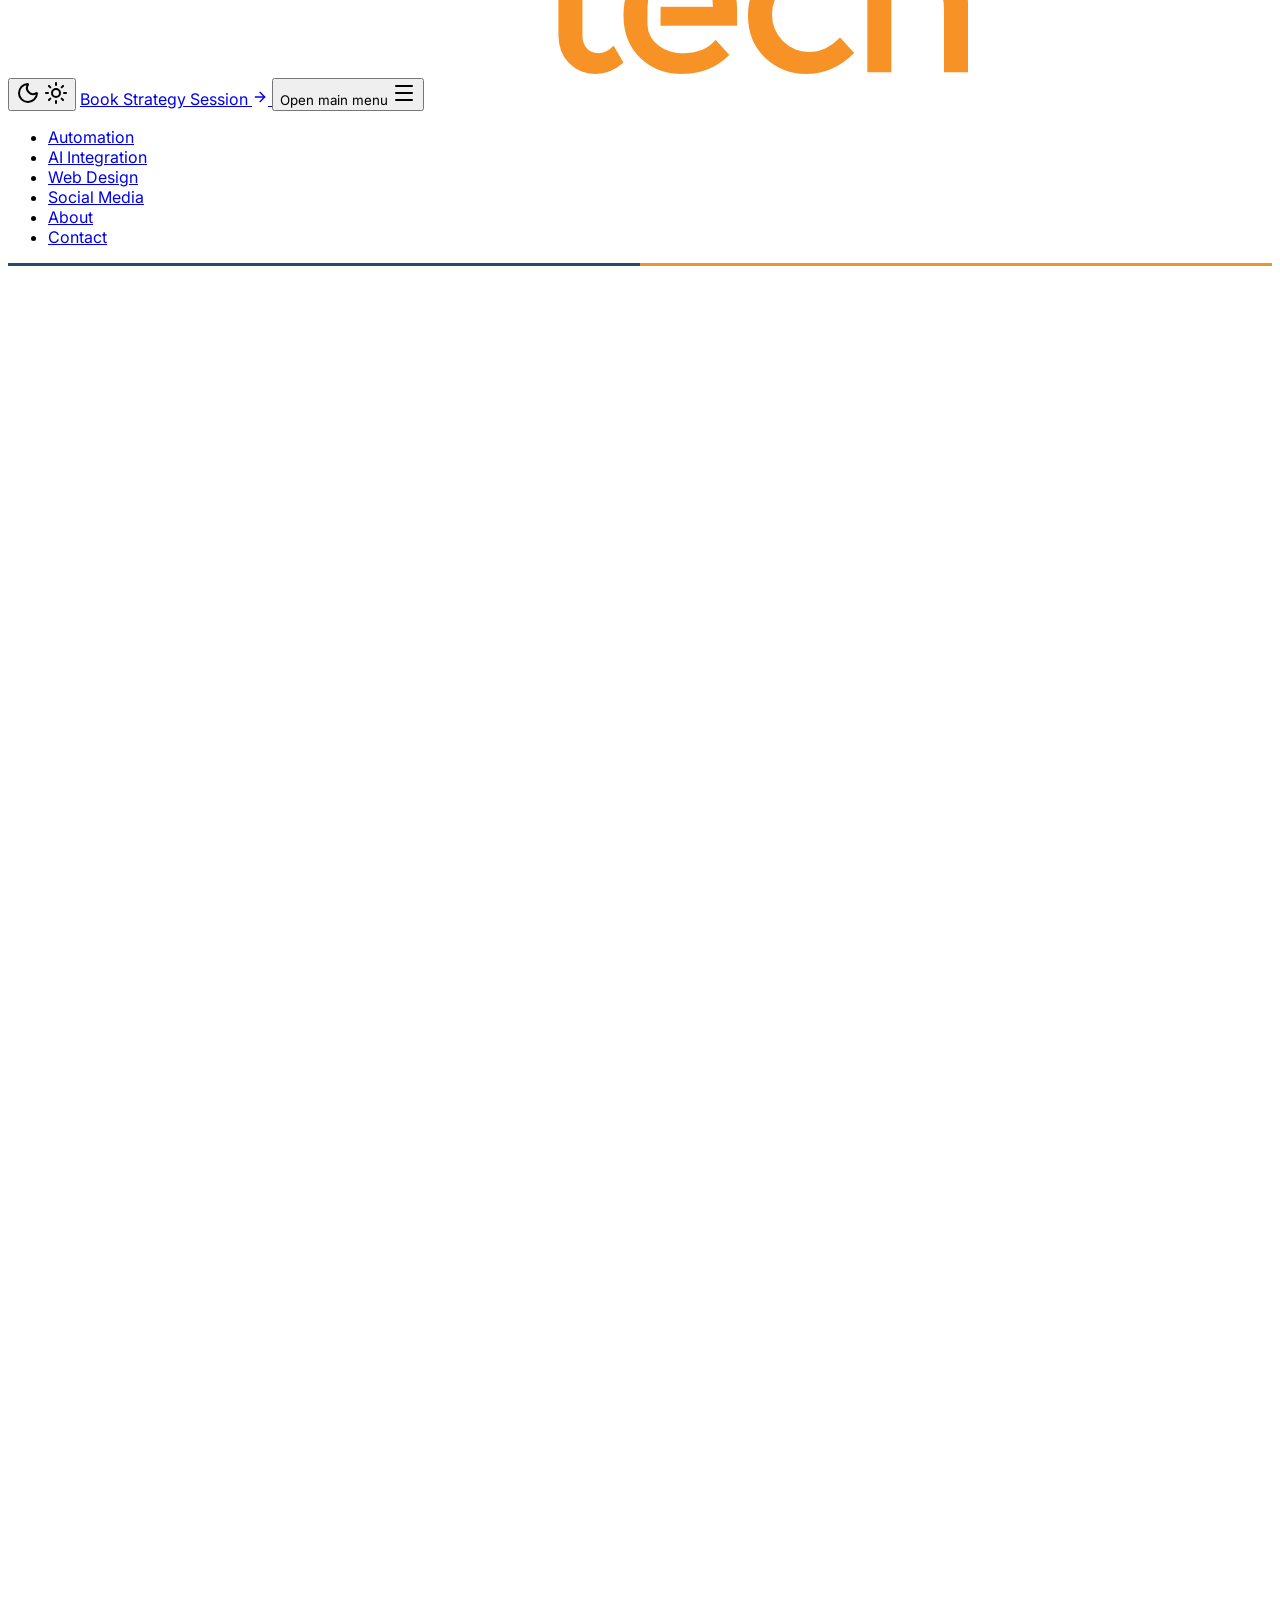
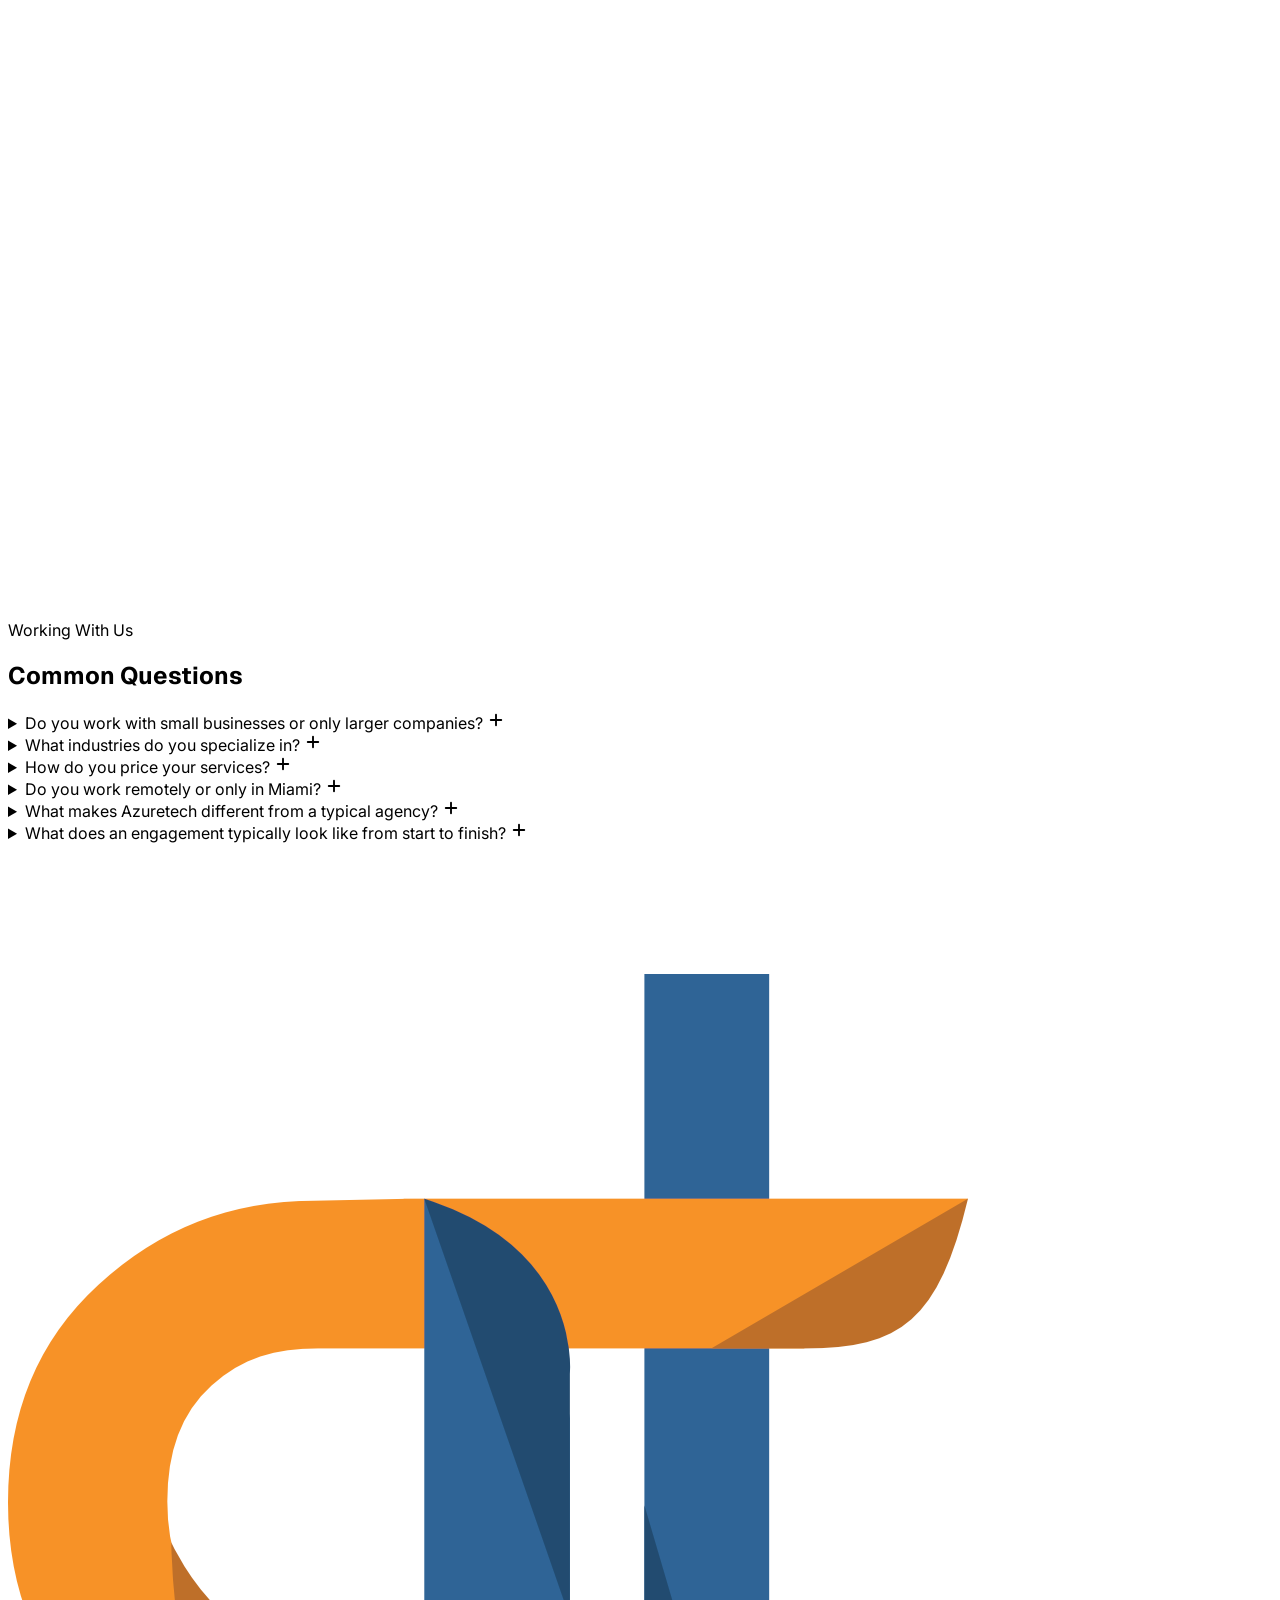
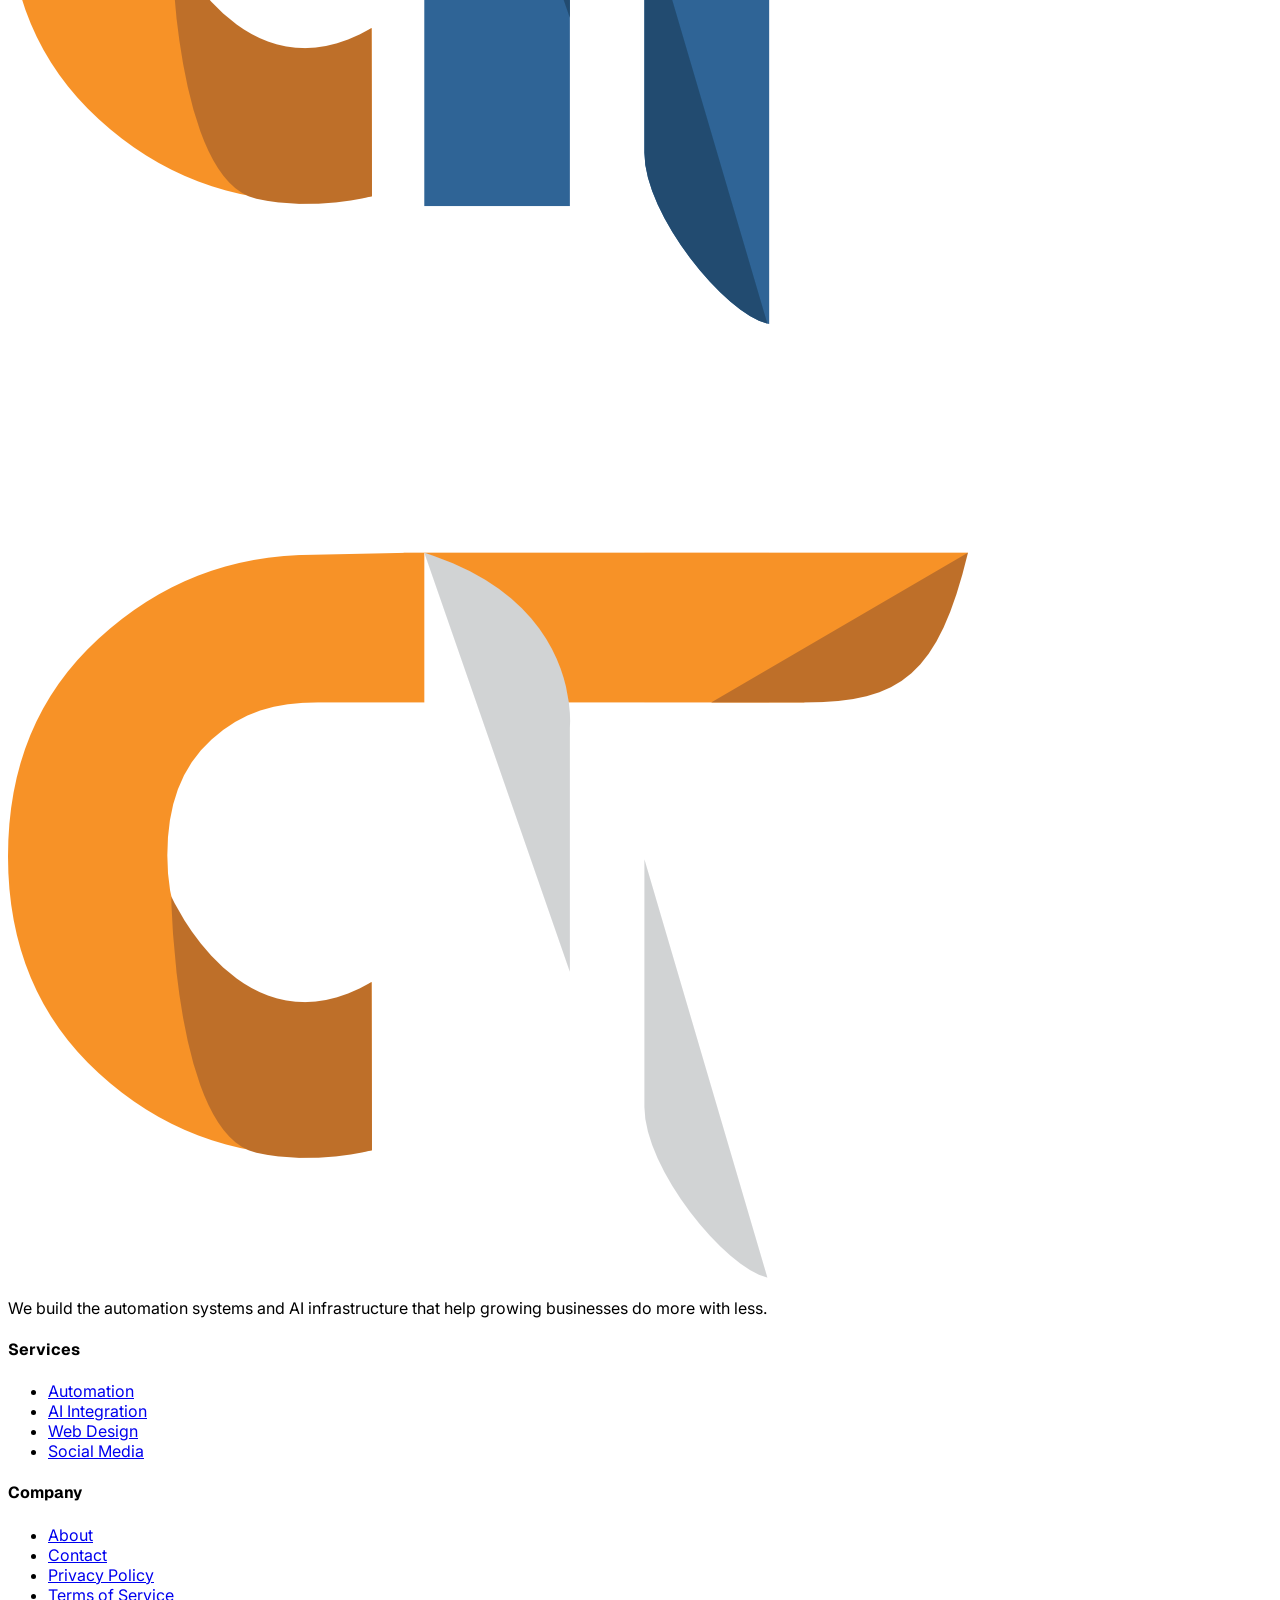
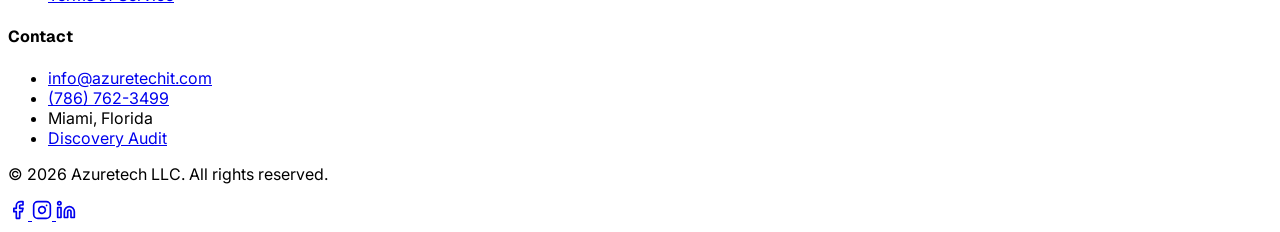
==== commit c7551e17: "Overhaul CTA copy: remove audit language, add strategy session + service CTAs - Replace all audit-la" ====
--- a/about.html
+++ b/about.html
@@ -25,7 +25,6 @@
         tailwind.config = { darkMode: 'class' };
     </script>
     <script src="https://unpkg.com/lucide@latest"></script>
-    <link href="https://fonts.googleapis.com/css2?family=Inter:wght@300;400;500;600;700&display=swap" rel="stylesheet">
     <style>
         * {
             font-family: 'Inter', sans-serif;
@@ -76,7 +75,7 @@
         /* Bi-rule navbar */
         .bi-rule { display: grid; grid-template-columns: 1fr 1fr; height: 3px; }
         .bi-rule span:nth-child(1) { background: #234B70; }
-        .bi-rule span:nth-child(2) { background: #F79226; }
+        .bi-rule span:nth-child(2) { background: #f0942e; }
     </style>
     <script>
         (function(){
@@ -97,7 +96,10 @@
         .az-btn-bubble:nth-child(5) { left: 72%; animation-duration: 2.2s; animation-delay: 1.0s; }
         .az-btn-bubble:nth-child(6) { left: 88%; animation-duration: 2.7s; animation-delay: 0.6s; }
     </style>
-</head>
+    <link rel="preconnect" href="https://fonts.googleapis.com">
+    <link rel="preconnect" href="https://fonts.gstatic.com" crossorigin>
+    <link href="https://fonts.googleapis.com/css2?family=Geist:wght@400;500;600;700;800&family=Inter:wght@300;400;500;600;700&display=swap" rel="stylesheet">
+    <link rel="stylesheet" href="design-tokens.css"></head>
 
 <body class="bg-white dark:bg-[#0f1218] text-slate-900 dark:text-[#ebebeb] antialiased transition-colors duration-300">
 
@@ -117,7 +119,7 @@
                 <button
                     aria-label="Toggle dark mode"
                     onclick="document.documentElement.classList.toggle('dark'); localStorage.setItem('theme', document.documentElement.classList.contains('dark') ? 'dark' : 'light');"
-                    class="hover:bg-gray-100 dark:text-gray-400 dark:hover:bg-white/10 transition-colors focus:outline-none focus:ring-2 focus:ring-gray-200 dark:focus:ring-gray-700 text-gray-500 rounded-lg p-2">
+                    class="hover:bg-gray-100 dark:text-gray-400 dark:hover:bg-white/10 transition-colors focus:outline-none focus:ring-2 focus:ring-gray-200 dark:focus:ring-gray-700 text-gray-500 rounded-lg p-2.5">
                     <svg xmlns="http://www.w3.org/2000/svg" width="24" height="24" viewBox="0 0 24 24" fill="none"
                         stroke="currentColor" stroke-width="2" stroke-linecap="round" stroke-linejoin="round"
                         class="hidden dark:block w-5 h-5" aria-hidden="true">
@@ -140,7 +142,7 @@
                 <!-- CTA Button -->
                 <a href="contact.html"
                     class="hidden lg:flex text-white bg-[#f0942e] hover:bg-[#e28b2b] hover:shadow-[0_0_20px_rgba(240,148,46,0.4)] focus:ring-4 focus:outline-none focus:ring-[#f0942e]/30 font-medium rounded-lg text-sm px-5 py-2.5 text-center transition-all duration-300 items-center gap-2 relative overflow-hidden">
-                    <span class="az-btn-bubbles" aria-hidden="true"><span class="az-btn-bubble"></span><span class="az-btn-bubble"></span><span class="az-btn-bubble"></span><span class="az-btn-bubble"></span><span class="az-btn-bubble"></span><span class="az-btn-bubble"></span></span>Book Free Audit
+                    <span class="az-btn-bubbles" aria-hidden="true"><span class="az-btn-bubble"></span><span class="az-btn-bubble"></span><span class="az-btn-bubble"></span><span class="az-btn-bubble"></span><span class="az-btn-bubble"></span><span class="az-btn-bubble"></span></span>Book Strategy Session
                     <svg xmlns="http://www.w3.org/2000/svg" width="16" height="16" viewBox="0 0 24 24" fill="none"
                         stroke="currentColor" stroke-width="2" stroke-linecap="round" stroke-linejoin="round"
                         class="w-4 h-4">
@@ -432,7 +434,7 @@
                             </span>
                         </summary>
                         <div class="px-6 pb-5 text-slate-500 dark:text-gray-400 leading-relaxed">
-                            It starts with a free Discovery Audit — a 30–45 minute call where we map your current workflows and identify the highest-impact opportunities. From there, we scope the project, agree on deliverables and timeline, build in phases with regular check-ins, and hand off with documentation and a walkthrough. Most clients are live within 3–5 weeks.
+                            It starts with a free strategy session — a 30–45 minute call where we map your current workflows and identify the highest-impact opportunities. From there, we scope the project, agree on deliverables and timeline, build in phases with regular check-ins, and hand off with documentation and a walkthrough. Most clients are live within 3–5 weeks.
                         </div>
                     </details>
                 </div>
--- a/design-tokens.css
+++ b/design-tokens.css
@@ -0,0 +1,62 @@
+/* ============================================================
+   design-tokens.css — Azuretech HTML Site Design System
+   Reference this file before writing any HTML or CSS.
+   ============================================================ */
+
+/* ── Color tokens ─────────────────────────────────────────── */
+:root {
+  --color-brand-navy:         #234B70;
+  --color-brand-orange:       #f0942e;  /* canonical — use everywhere */
+  --color-brand-orange-hover: #e28b2b;
+  --color-accent-mid:         #395e8b;
+  --color-accent-light:       #547aa1;
+
+  /* Dark mode surfaces */
+  --surface-base:     #0f1218;
+  --surface-elevated: #161b22;
+  --surface-floating: #1e2530;  /* future modals / dropdowns / tooltips */
+
+  /* Text */
+  --color-text-dark:  #ebebeb;
+  --color-text-muted: rgba(235, 235, 235, 0.6);
+
+  /* Shadows */
+  --shadow-card:     0 4px 24px rgba(0, 0, 0, 0.3);
+  --shadow-floating: 0 20px 40px rgba(0, 0, 0, 0.5), 0 0 0 1px rgba(255, 255, 255, 0.08);
+  --glow-cta:        0 0 20px rgba(240, 148, 46, 0.4);
+
+  /* Type scale */
+  --text-xs:   0.75rem;    /* 12px — labels, captions */
+  --text-sm:   0.875rem;   /* 14px — badges, secondary */
+  --text-base: 1rem;       /* 16px — body */
+  --text-lg:   1.125rem;   /* 18px — lead paragraphs */
+  --text-xl:   1.25rem;    /* 20px — card headings */
+  --text-2xl:  1.5rem;     /* 24px — section subheads */
+  --text-4xl:  2.25rem;    /* 36px — section headings mobile */
+  --text-6xl:  3.75rem;    /* 60px — hero headings desktop */
+}
+
+/* ── Typography ───────────────────────────────────────────── */
+body {
+  font-family: 'Inter', sans-serif;
+}
+
+h1, h2, h3, h4 {
+  font-family: 'Geist', sans-serif;
+}
+
+/* ── Transitions (explicit, never transition-all) ─────────── */
+/* Override Tailwind's transition-all with explicit properties */
+.transition-all {
+  transition-property: background-color, box-shadow, transform, color,
+                        opacity, border-color, text-decoration-color !important;
+  transition-timing-function: cubic-bezier(0.4, 0, 0.2, 1) !important;
+}
+
+/* ── Focus-visible states (accessibility) ─────────────────── */
+a:focus-visible,
+button:focus-visible {
+  outline: 2px solid #f0942e;
+  outline-offset: 4px;
+  border-radius: 4px;
+}
